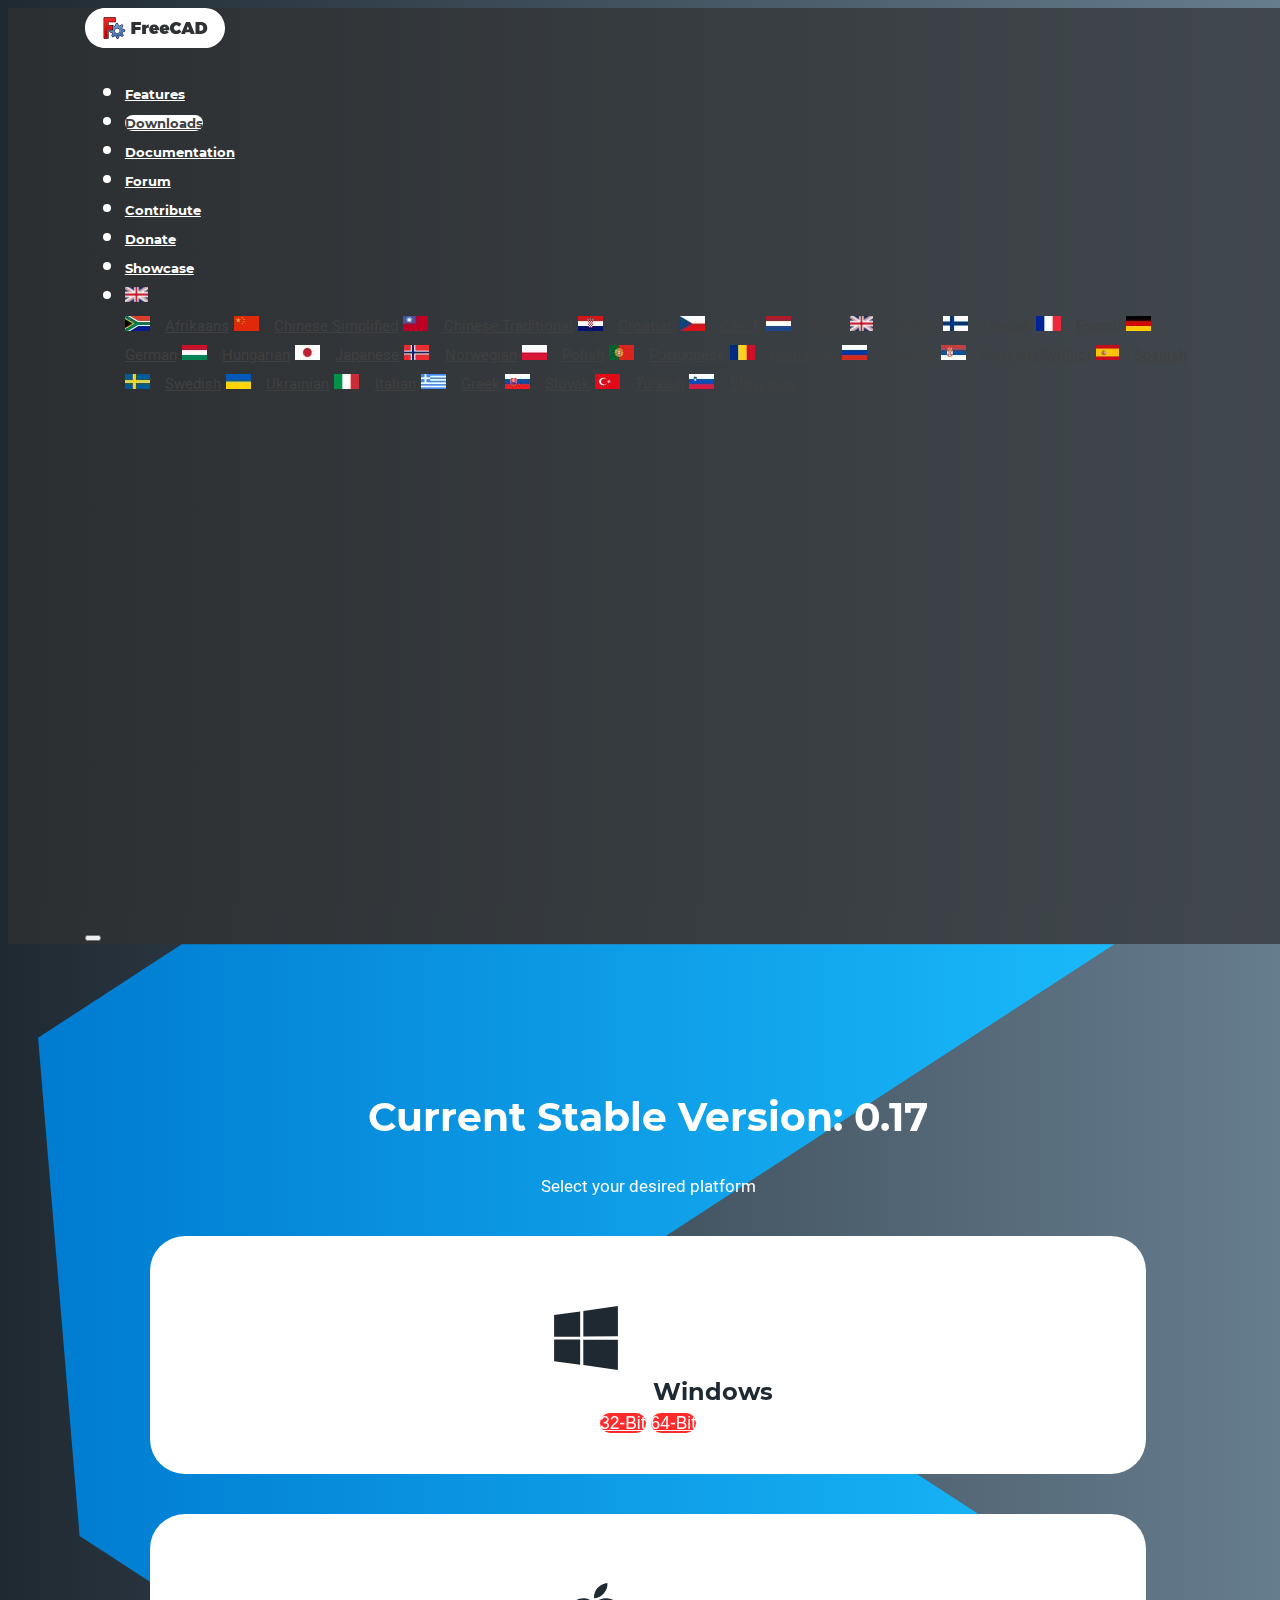
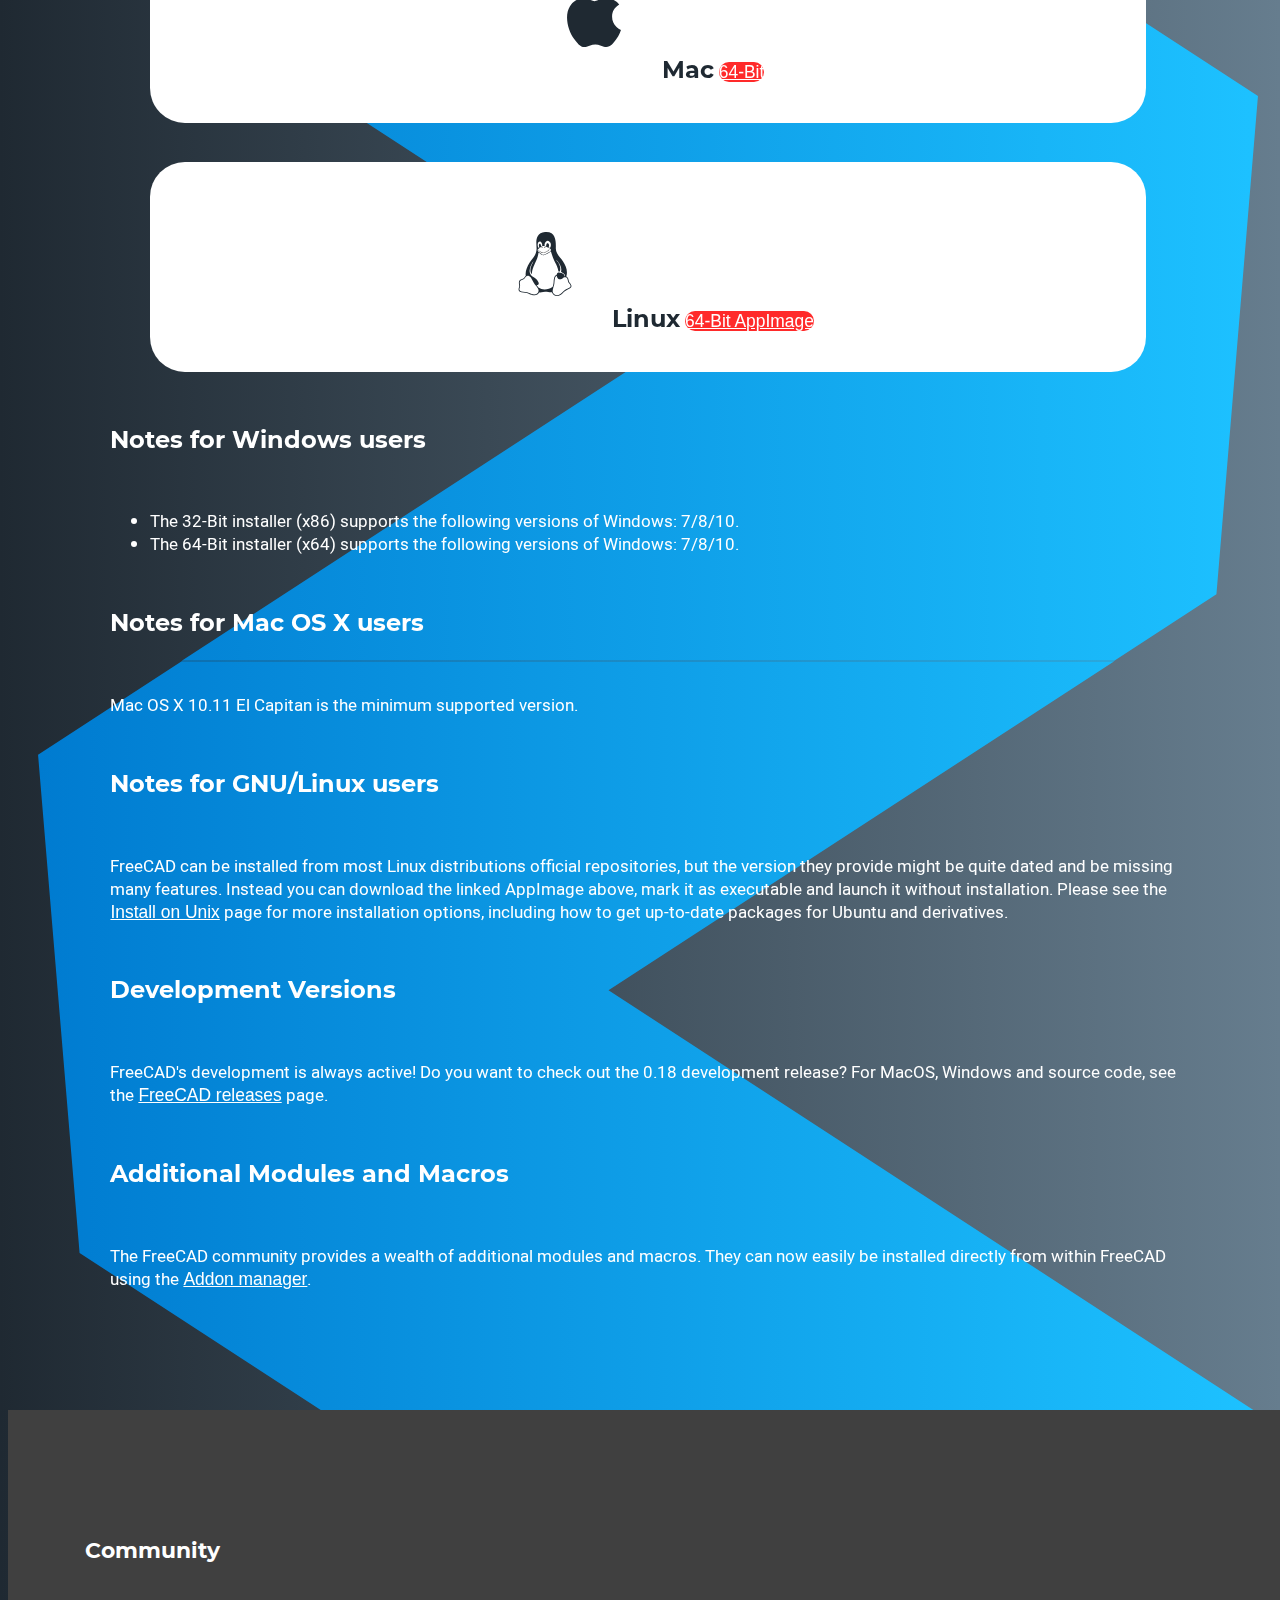
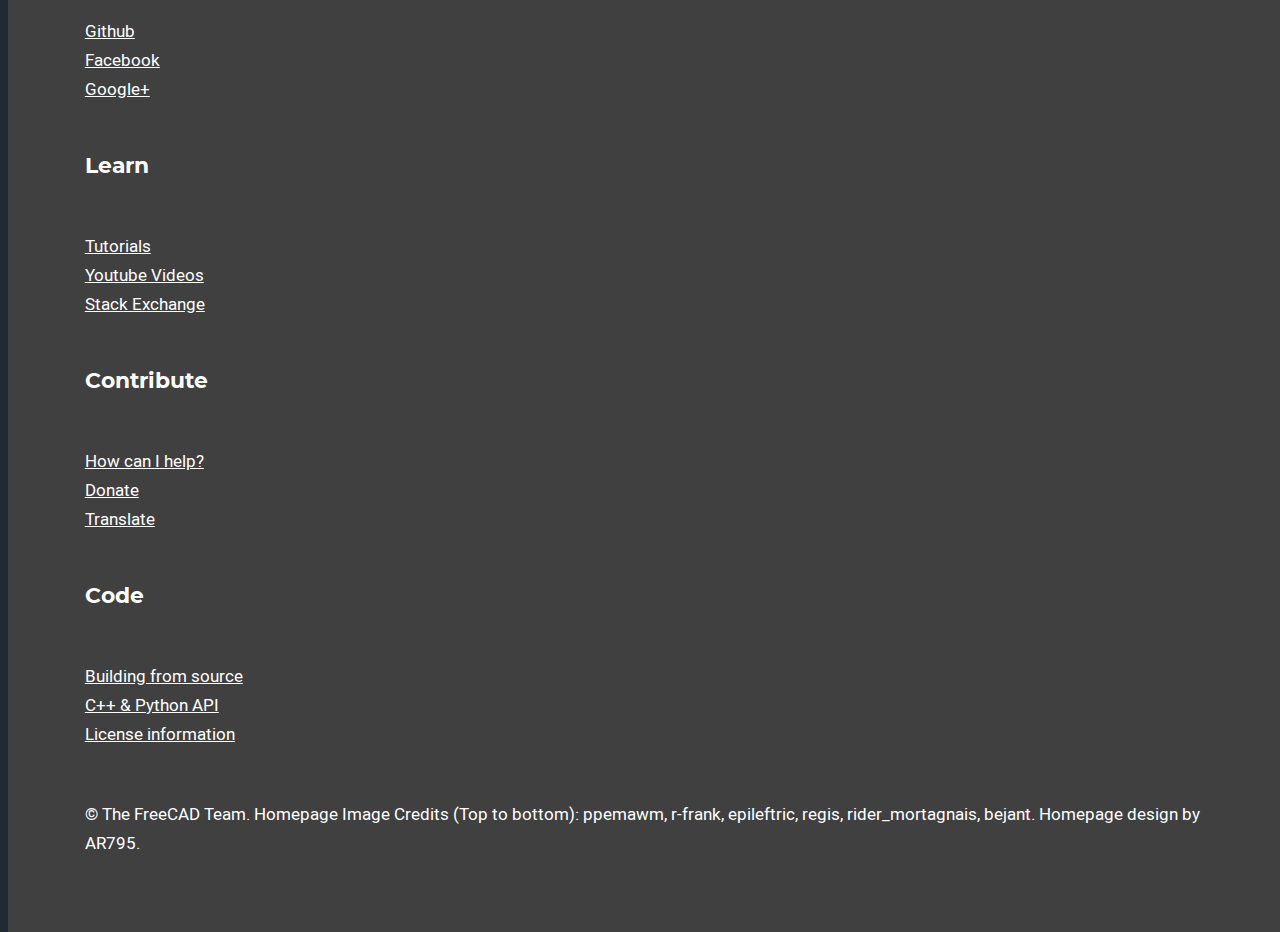
==== downloads.html @ 4765ce56 "Tweaked downloads page and navbar" ====
<!DOCTYPE html>
<html lang="en">
<head>
	<meta charset="UTF-8">
	<meta http-equiv="X-UA-Compatible" content="IE=edge">
	<meta name="viewport" content="width = device-width, initial-scale = 1">

	<title>FreeCAD: Select Your Platform</title>
	<link rel="shortcut icon" href="images/favicon.ico">

	<!-- Include bootstrap CSS file -->
	<link rel="stylesheet" href="css/bootstrap-4.1.2.min.css">

	<!-- Custom Styles -->
	<link rel="stylesheet" type="text/css" href="css/style.css">
</head>

<body>
	<nav class="navbar fixed-top navbar-expand-lg navbar-dark navbar-custom">

		<a class="navbar-brand" href="index.html">
			<img class="img-fluid" src="svg/logo-freecad.svg">
		</a>

		<div class="collapse navbar-collapse" id="navbarNav">
			<ul class="nav nav-pills ml-auto">
				<li class="nav-item"><a class="nav-link" href="https://www.freecadweb.org/wiki/Feature_list">Features</a></li>
				<li class="nav-item"><a class="nav-link active" href="downloads.html">Downloads</a></li>
				<li class="nav-item"><a class="nav-link" href="https://www.freecadweb.org/wiki/Getting_started">Documentation</a></li>
				<li class="nav-item"><a class="nav-link" href="https://forum.freecadweb.org/">Forum</a></li>
				<li class="nav-item"><a class="nav-link" href="https://github.com/FreeCAD/FreeCAD/">Contribute</a></li>
				<li class="nav-item"><a class="nav-link" href="https://www.freecadweb.org/wiki/Donate">Donate</a></li>
				<li class="nav-item"><a class="nav-link" href="https://forum.freecadweb.org/viewforum.php?f=24">Showcase</a></li>
				<li class="nav-item dropdown ml-auto">
					<a class="nav-link dropdown-toggle" data-toggle="dropdown" href="#" role="button" aria-haspopup="true" aria-expanded="false">
						<img src="lang/en/flag.jpg"/>
					</a>
					<div class="dropdown-menu dropdown-menu-right">
						<a class="dropdown-item" href="/?lang=af"><img src="lang/af/flag.jpg"/>Afrikaans</a>
						<a class="dropdown-item" href="/?lang=zh_CN"><img src="lang/zh_CN/flag.jpg"/>Chinese Simplified</a>
						<a class="dropdown-item" href="/?lang=zh_TW"><img src="lang/zh_TW/flag.jpg"/>Chinese Traditional</a>
						<a class="dropdown-item" href="/?lang=hr"><img src="lang/hr/flag.jpg"/>Croatian</a>
						<a class="dropdown-item" href="/?lang=cs"><img src="lang/cs/flag.jpg"/>Czech</a>
						<a class="dropdown-item" href="/?lang=nl"><img src="lang/nl/flag.jpg"/>Dutch</a>
						<a class="dropdown-item" href="/"><img src="lang/en/flag.jpg"/>English</a>
						<a class="dropdown-item" href="/?lang=fi"><img src="lang/fi/flag.jpg"/>Finnish</a>
						<a class="dropdown-item" href="/?lang=fr"><img src="lang/fr/flag.jpg"/>French</a>
						<a class="dropdown-item" href="/?lang=de"><img src="lang/de/flag.jpg"/>German</a>
						<a class="dropdown-item" href="/?lang=hu"><img src="lang/hu/flag.jpg"/>Hungarian</a>
						<a class="dropdown-item" href="/?lang=ja"><img src="lang/ja/flag.jpg"/>Japanese</a>
						<a class="dropdown-item" href="/?lang=no"><img src="lang/no/flag.jpg"/>Norwegian</a>
						<a class="dropdown-item" href="/?lang=pl"><img src="lang/pl/flag.jpg"/>Polish</a>
						<a class="dropdown-item" href="/?lang=pt_PT"><img src="lang/pt_PT/flag.jpg"/>Portuguese</a>
						<a class="dropdown-item" href="/?lang=ro"><img src="lang/ro/flag.jpg"/>Romanian</a>
						<a class="dropdown-item" href="/?lang=ru"><img src="lang/ru/flag.jpg"/>Russian</a>
						<a class="dropdown-item" href="/?lang=sr"><img src="lang/sr/flag.jpg"/>Serbian (Cyrillic)</a>
						<a class="dropdown-item" href="/?lang=es_ES"><img src="lang/es_ES/flag.jpg"/>Spanish</a>
						<a class="dropdown-item" href="/?lang=sv_SE"><img src="lang/sv_SE/flag.jpg"/>Swedish</a>
						<a class="dropdown-item" href="/?lang=uk"><img src="lang/uk/flag.jpg"/>Ukrainian</a>
						<a class="dropdown-item" href="/?lang=it"><img src="lang/it/flag.jpg"/>Italian</a>
						<!-- <a class="dropdown-item" href="/?lang=pt_BR"><img src="lang/pt_BR/flag.jpg"/>Portuguese, Brazilian</a> -->
						<a class="dropdown-item" href="/?lang=el"><img src="lang/el/flag.jpg"/>Greek</a>
						<a class="dropdown-item" href="/?lang=sk"><img src="lang/sk/flag.jpg"/>Slovak</a>
						<a class="dropdown-item" href="/?lang=tr"><img src="lang/tr/flag.jpg"/>Turkish</a>
						<a class="dropdown-item" href="/?lang=sl"><img src="lang/sl/flag.jpg"/>Slovenian</a>
					</div>
				</li>
			</ul>
		</div>

		<button class="navbar-toggler" type="button" data-toggle="collapse" data-target="#navbarNav" aria-controls="navbarNav" aria-expanded="false" aria-label="Toggle navigation">
			<span class="navbar-toggler-icon"></span>
		</button>

	</nav>

	<div id="main" class="container-fluid">
		<div class="allign-text-center">
			<h2 class="downloads-select-platform">Current Stable Version: 0.17</h2>
			<p class="platform-select-text">Select your desired platform</p>
		</div>
		
		<div class="row justify-content-around">

			<div class="col-lg-3 col-sm-4 platform-card">
				<img class="img-fluid platform-icon w-100" src="svg/icon-windows.svg" alt="Windows Downloads">
				<span class="platform-name">Windows</span>
				
				<div class="btn-group w-100" role="group" aria-label="platform-type">
					<a class="btn btn-default w-100 platform-download-btn border-right" role="button" href="https://github.com/FreeCAD/FreeCAD/releases/download/0.17/FreeCAD-0.17.13528.5c3f7bf-WIN-x86-installer.exe">32-Bit</a>
					<a class="btn btn-default w-100 platform-download-btn border-left" role="button" href="https://github.com/FreeCAD/FreeCAD/releases/download/0.17/FreeCAD-0.17.13541.9948ee4-WIN-x64-installer.exe">64-Bit</a>
				</div>
			</div>

			<div class="col-lg-3 col-sm-4 platform-card">
				<img class="img-fluid platform-icon w-100" src="svg/icon-apple.svg" alt="Mac Downloads">
				<span class="platform-name">Mac</span>
				<a class="btn btn-default w-100 platform-download-btn btn-red" role="button" href="https://github.com/FreeCAD/FreeCAD/releases/download/0.17/FreeCAD_0.17-13541.9948ee4-OSX-x86_64-Qt5.dmg">64-Bit</a>
			</div>
			
			<div class="col-lg-3 col-sm-4 platform-card">
				<img class="img-fluid platform-icon w-100" src="svg/icon-linux.svg" alt="Linux Downloads">
				<span class="platform-name">Linux</span>
				<a class="btn btn-default w-100 platform-download-btn btn-red" role="button" href="https://github.com/FreeCAD/FreeCAD/releases/download/0.17/FreeCAD-0.17.13541.9948ee4.glibc2.17-x86_64.AppImage">64-Bit AppImage</a>
			</div>

		</div>
		
		<div class="download-notes">
			<h6>Notes for Windows users</h6>
			<ul>
				<li>The 32-Bit installer (x86) supports the following versions of Windows: 7/8/10.</li>
				<li>The 64-Bit installer (x64) supports the following versions of Windows: 7/8/10.</li>
			</ul>
			
			<h6>Notes for Mac OS X users</h6>
			<p>Mac OS X 10.11 El Capitan is the minimum supported version.</p>
			
			<h6>Notes for GNU/Linux users</h6>
			<p>FreeCAD can be installed from most Linux distributions official repositories, but 
			the version they provide might be quite dated and be missing many features. Instead 
			you can download the linked AppImage above, mark it as executable and launch it without 
			installation. Please see the <a href="https://www.freecadweb.org/wiki/Install_on_Unix">
			Install on Unix</a> page for more installation options, including how to get up-to-date 
			packages for Ubuntu and derivatives.</p>					
			
			<h6>Development Versions</h6>
			<p>FreeCAD's development is always active! Do you want to check out the 0.18 development 
			release? For MacOS, Windows and source code, see the 
			<a href="https://github.com/FreeCAD/FreeCAD/releases">FreeCAD releases</a> page.</p>			
			
			<h6>Additional Modules and Macros</h6>
			<p>The FreeCAD community provides a wealth of additional modules and macros. They can 
			now easily be installed directly from within FreeCAD using the 
			<a href="https://www.freecadweb.org/wiki/AddonManager">Addon manager</a>.</p>
		</div>
		
		
	</div>

	<footer class="container-fluid footer-custom">
		<div class="row">
			<div class="col-lg-3 col-sm-6 footer-links">
				<h6>Community</h6>
				<ul>
					<li><a href="https://github.com/FreeCAD/FreeCAD">Github</a></li>
					<li><a href="https://www.facebook.com/FreeCAD">Facebook</a></li>
					<li><a href="https://plus.google.com/u/0/communities/103183769032333474646">Google+</a></li>
				</ul>
			</div>

			<div class="col-lg-3 col-sm-6 footer-links">
				<h6>Learn</h6>
				<ul>
					<li><a href="https://www.freecadweb.org/wiki/Tutorials">Tutorials</a></li>
					<li><a href="https://www.youtube.com/results?search_query=freecad">Youtube Videos</a></li>
					<li><a href="https://stackexchange.com/search?q=freecad">Stack Exchange</a></li>
				</ul>
			</div>

			<div class="col-lg-3 col-sm-6 footer-links">
				<h6>Contribute</h6>
				<ul>
					<li><a href="https://www.freecadweb.org/wiki/Help_FreeCAD">How can I help?</a></li>
					<li><a href="https://www.freecadweb.org/wiki/Donate">Donate</a></li>
					<li><a href="https://crowdin.com/project/freecad">Translate</a></li>
				</ul>
			</div>

			<div class="col-lg-3 col-sm-6 footer-links">
				<h6>Code</h6>
				<ul>
					<li><a href="https://www.freecadweb.org/wiki/Compiling">Building from source</a></li>
					<li><a href="https://www.freecadweb.org/api/">C++ & Python API</a></li>
					<li><a href="https://www.freecadweb.org/wiki/Licence">License information</a></li>
				</ul>
			</div>
		</div>

		<span>
			© The FreeCAD Team. Homepage Image Credits (Top to bottom): ppemawm, r-frank, epileftric, regis, rider_mortagnais, bejant. Homepage design by AR795.
		</span>
	</footer>

	<!-- Include Bootstrap JS files -->
	<script src="js/jquery-3.3.1.min.js"></script>
	<script src="js/popper-1.14.3.min.js"></script>
	<script src="js/bootstrap-4.1.2.min.js"></script>
</body>
</html>
---- css/style.css ----
@font-face {
    font-family: 'Montserrat-Regular';
    src: url('../fonts/Montserrat-Regular.woff') format('woff');
}

@font-face {
    font-family: 'Montserrat-Medium';
    src: url('../fonts/Montserrat-Medium.woff') format('woff');
}

@font-face {
    font-family: 'Montserrat-SemiBold';
    src: url('../fonts/Montserrat-SemiBold.woff') format('woff');
}

@font-face {
    font-family: 'Montserrat-Bold';
    src: url('../fonts/Montserrat-Bold.woff') format('woff');
}

@font-face {
    font-family: 'Montserrat-Black';
    src: url('../fonts/Montserrat-Black.woff') format('woff');
}

@font-face {
    font-family: "Roboto-Light";
    src: url("../fonts/Roboto-Light.woff") format('woff');
}

@font-face {
    font-family: "Roboto-Regular";
    src: url("../fonts/Roboto-Regular.woff") format('woff');
}

@font-face {
    font-family: "Roboto-Bold";
    src: url("../fonts/Roboto-Bold.woff") format('woff');
}

html, body {
    width: 100%;
    height: 100%;
	background: linear-gradient(90deg, #1F2932, #667D8E);
	font-family: 'Roboto-Regular', sans-serif;
    /* Allow for font scaling (also supported in IE) */
    font-size: calc(1vw + 1vh - 1vmin + 9px);
}

h1, h2, h3, h4, h5, h6, p, span, ul, ol, a {
	color: #FFFFFF;
}

h1, h2, h3, h4, h5, h6 {
	font-family: 'Montserrat-Regular', sans-serif;
}

p, span, ul, ol, a {
    font-family: 'Roboto-Regular', sans-serif;
}

#main {
    background-image: url(../svg/pattern-repeat.svg);
    background-repeat: repeat-y;
    background-size: contain;
    padding: 8vw;
    /* Fix jittery scroll in chrome */
    -webkit-transform: translate3d(0,0,0);
}

.navbar-custom {
    background-color: rgba(50, 50, 50, 0.7);
    padding-left: 6vw;
    padding-right: 6vw;
    padding-top: 0;
    padding-bottom: 0;
}

#navbar-logo {
    background-color: #FFFFFF;
    border-radius: 5em;
}
/* 
#navbar-logo .nav-item .nav-link img {
    width: 1.6em;
} */

#navbar-logo .nav-item .nav-link {
    font-family: 'Montserrat-Black', sans-serif;
    font-size: 0.8em;
    color: #1F2932;
}

.navbar-custom .nav-pills .nav-link {
    color: #FFFFFF;
	font-family: 'Montserrat-Bold', sans-serif;
    font-size: 0.6em;
    border-radius: 5em;
    margin-top: 0.8em;
    margin-bottom: 0.8em;
    transition: all 0.3s ease;
}

.navbar-custom .navbar-brand {
    /* padding: 0; */
}

.btn-default {
    border-radius: 5em;
	font-family: 'Montserrat-Bold', sans-serif;
}

.navbar .nav-link:hover,
.navbar .nav-link:focus {
    /* color: #1dc1ff; */
    /* color: #1F2932; */
    background-color:  rgba(255, 255, 255, 0.3);
}

.navbar .nav-link.active {
    background-color: white;
    color: #404040;
}

.navbar .dropdown-toggle {
    background-color: rgba(0, 0, 0, 0);
}

.navbar .dropdown-toggle:after {
    content: none;
}

.navbar .dropdown-menu {
    height: 65vh;
    overflow: auto;
}

.navbar .dropdown-menu a {
    color: #404040;
    font-size: 0.7em;
}

.navbar .dropdown-menu a img {
    padding-right: 1em;
}

.navbar .dropdown-menu a:hover, .navbar .dropdown-menu a.active {
    background-color: #404040;
    color: #FFFFFF;
}

.vertical-align {
    display: flex;
    align-items: center;
}

.section-cover {
    height: 100%;
    /* Work-a-round for IE since it does not support vmax */
    padding-bottom: calc(6 * (1vw + 1vh - 1vmin));
}

.section {
    height: 100%;
    /* Work-a-round for IE since it does not support vmax */
    padding-top: calc(6 * (1vw + 1vh - 1vmin));
    padding-bottom: calc(6 * (1vw + 1vh - 1vmin));
}

.section-mobile {
    margin-top: 20px;
}

.home-title {
	font-family: 'Montserrat-Black', sans-serif;
	font-size: 3.5em;
	color: #FFFFFF;
    margin-top: 15vh;
}

.home-subtitle {
	font-family: 'Montserrat-Medium', sans-serif;
	font-size: 1.2em;
	color: #FFFFFF;
}

.btn-download {
    margin-top: 1.2em;
    margin-bottom: 1.2em;
    margin-right: 1em;
    margin-left: 0;
    padding: 0;
    font-family: 'Montserrat-Bold', sans-serif;
    font-size: 0.9em;
}

.btn-download-left {
    border-top-left-radius: 2em;
    border-bottom-left-radius: 2em;
    border-top-right-radius: 0;
    border-bottom-right-radius: 0;
	color: #1F2932;
	background-color: #FFFFFF;
	padding-left: 2em;
	padding-right: 2em;
	padding-top: 0.5em;
	padding-bottom: 0.5em;
    transition: color 0.3s ease;
    float: left;
}

.btn-download-right {
    border-top-left-radius: 0;
    border-bottom-left-radius: 0;
    border-top-right-radius: 2em;
    border-bottom-right-radius: 2em;
	color: #FFFFFF;
	background-color: #FF2A2A;
	padding-left: 1em;
	padding-right: 1.2em;
	padding-top: 0.5em;
    padding-bottom: 0.5em;
    float: left;
}

.btn-download:hover .btn-download-left, .btn-download:focus .btn-download-left{
	color: #FF2A2A;
}

#btn-features {
	font-size: 0.8em;
	color: #FFFFFF;
	font-family: 'Montserrat-SemiBold', sans-serif;
}

#floating-arrow{
    width: 2vmin;
    height: 2vmin;
    margin-left: auto;
    margin-right: auto;
}

.section-title {
	font-family: 'Montserrat-Bold', sans-serif;
	font-size: 1.8em;
	color: #FFFFFF;
}

.section-paragraph {
    color: #FFFFFF;
    font-size: 0.9em;
}

.section-button {
    width: 100%;
	font-size: 0.9em;
	color:#1F2932;
	padding-left: 2em;
	padding-right: 2em;
	padding-top: 0.5em;
	padding-bottom: 0.5em;
    background-color: white;
}

.screenshot {
    width: 100%;
    box-shadow: 0 0 10px;
}

.footer-custom {
    align-items: center;
    background-color: #404040;
    padding: 6vw;
}

.footer-custom h6 {
    color: white;
	font-family: 'Montserrat-Bold', sans-serif;
    font-size: 1em;
}

.footer-custom a, .footer-custom span {
    color: white;
	font-family: 'Roboto-Regular', sans-serif;
    font-size: 0.8em;
}

.footer-links {
    margin-bottom: 4vw;
}

.footer-custom ul {
    list-style: none;
    padding-left: 0;
}

.allign-text-center {
	text-align: center;
}

.downloads-select-platform {
	font-family: 'Montserrat-Bold', sans-serif;
	font-size: 1.8em;
	color: #FFFFFF;
	margin-top: 1.2em;
}

.platform-select-text {
	font-family: 'Roboto-Regular', sans-serif;
	font-size: 0.8em;
}

.platform-icon {
	padding: 1.4em;
}

.platform-card {
	background-color: #FFFFFF;
	border-radius: 1.6em;
	padding: 1.8em;
	margin: 1.8em;
	text-align: center;
}

.platform-name {
	color: #1F2932;
	font-family: 'Montserrat-Bold', sans-serif;
	font-size: 1.1em;
}

.platform-download-btn {
	border-radius: 0.8em;
	font-family: 'Roboto-Bold', sans-serif;
	font-size: 0.8em;
	color: #FFFFFF;
    background-color:#FF2A2A;
    margin-top: 0.3em;
    transition: all 0.3s ease;
}

.platform-download-btn:hover, .platform-download-btn:focus {
	color: #FFFFFF;
	background-color: #007bd0;
}

.download-notes h6 {
	font-family: 'Montserrat-Bold', sans-serif;
	font-size: 1.1em;
	margin-top: 2.2em;
}

.download-notes ul,
.download-notes p {
	font-family: 'Roboto-Regular', sans-serif;
	font-size: 0.8em;
	color: #FFFFFF;
}

.download-notes p a {
	font-family: 'Roboto-Bold', sans-serif;
	color: #FFFFFF;
}
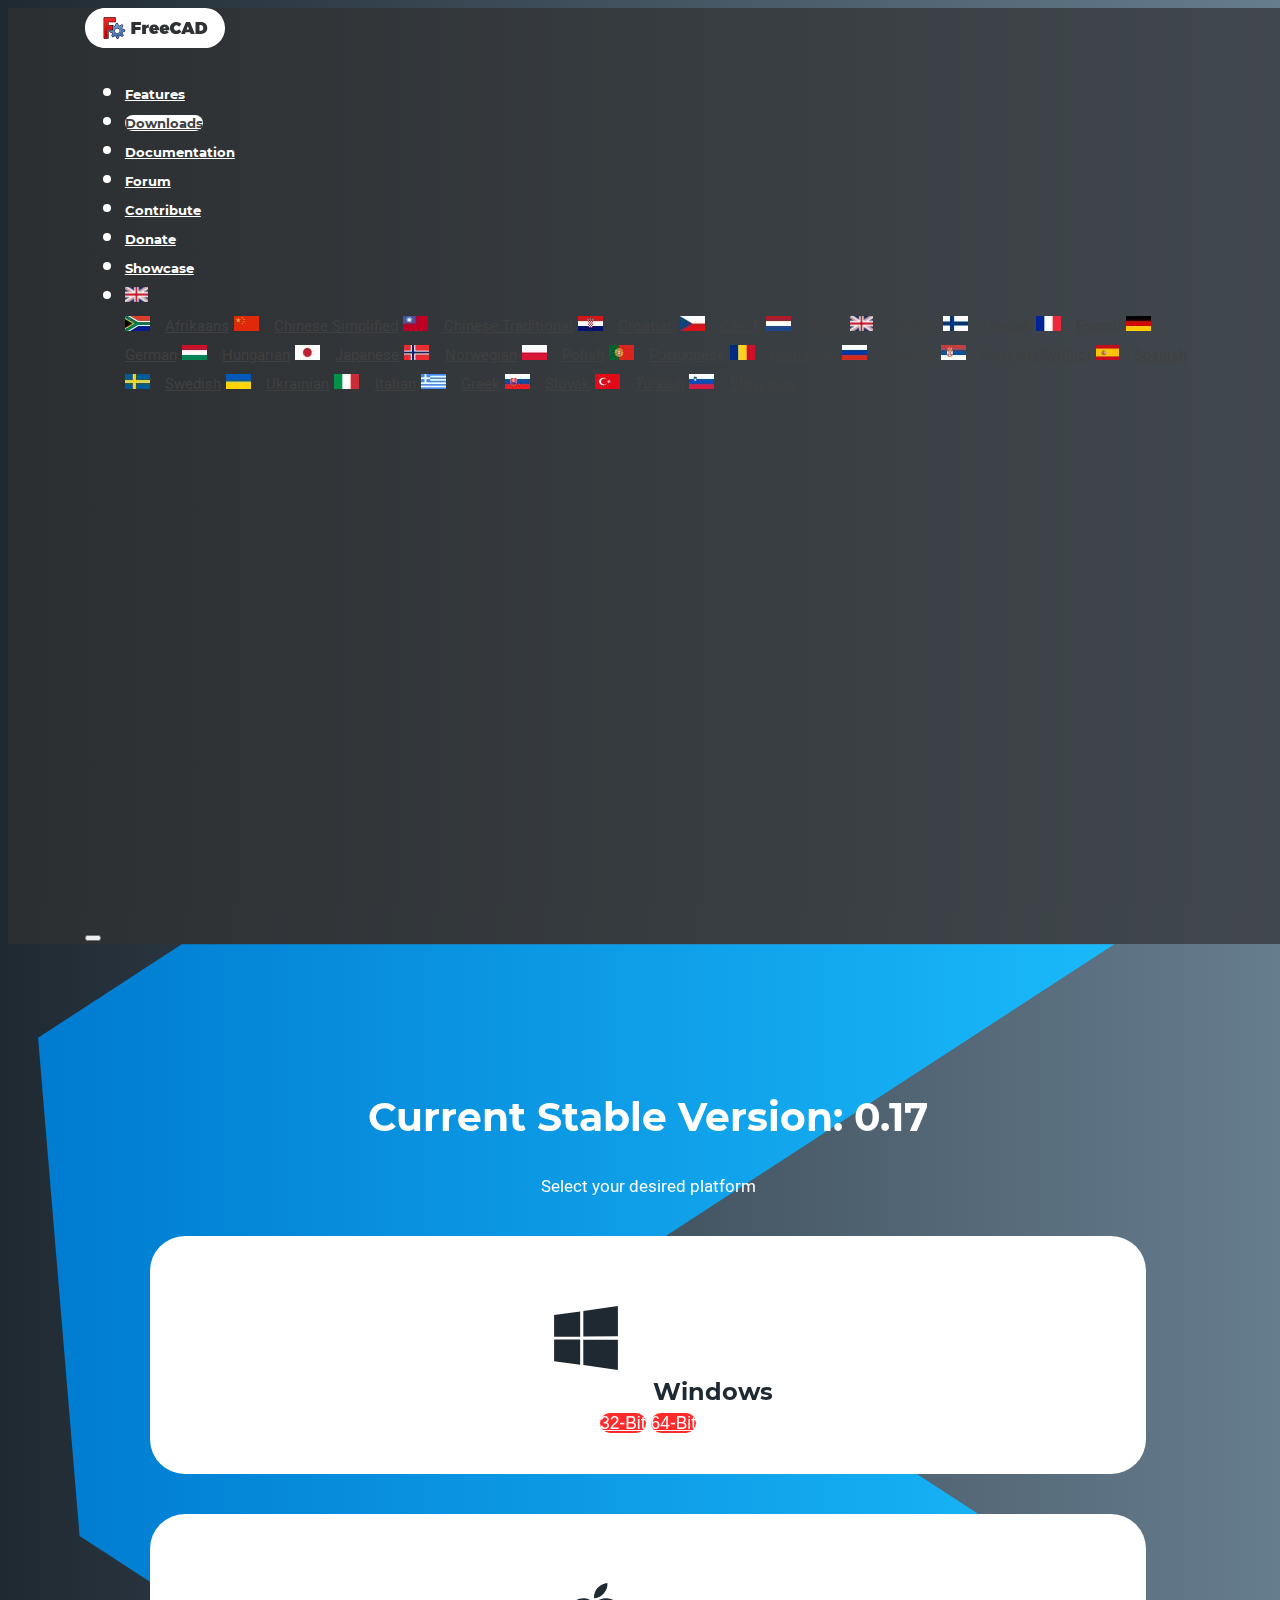
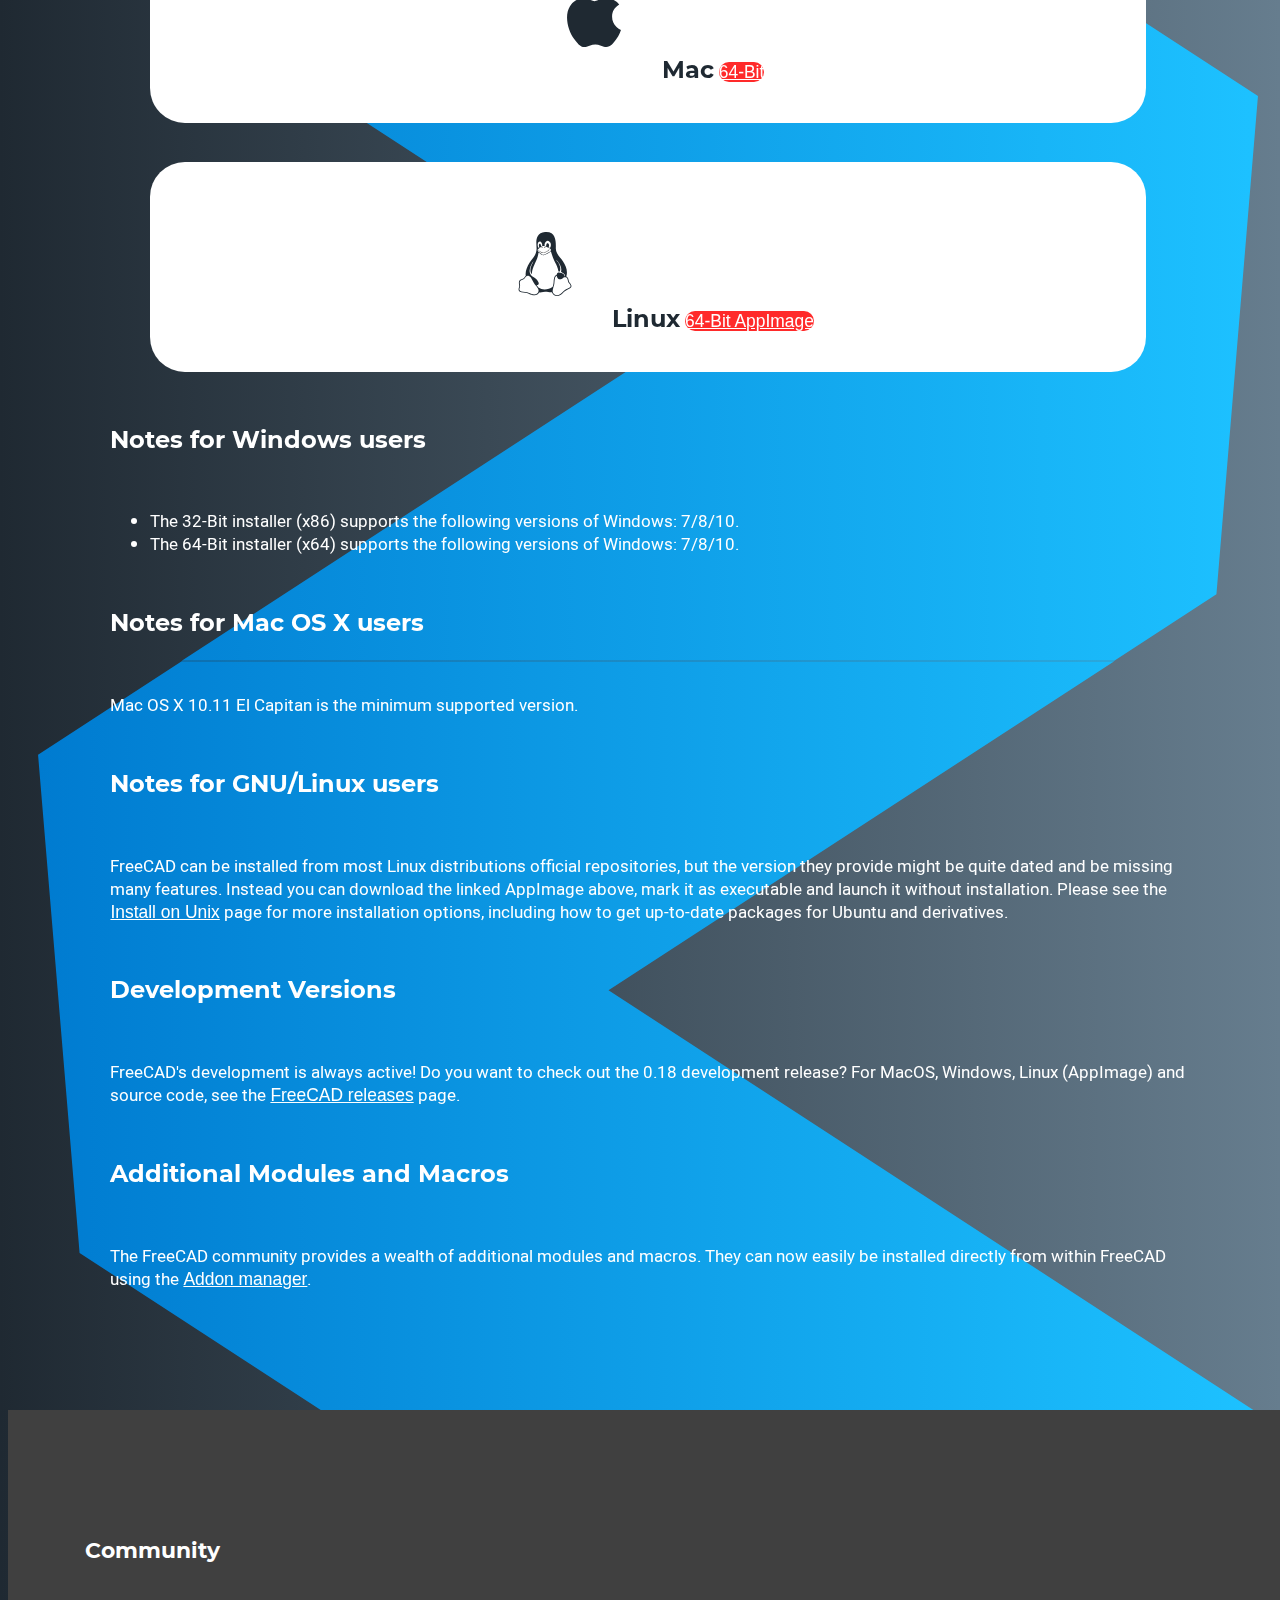
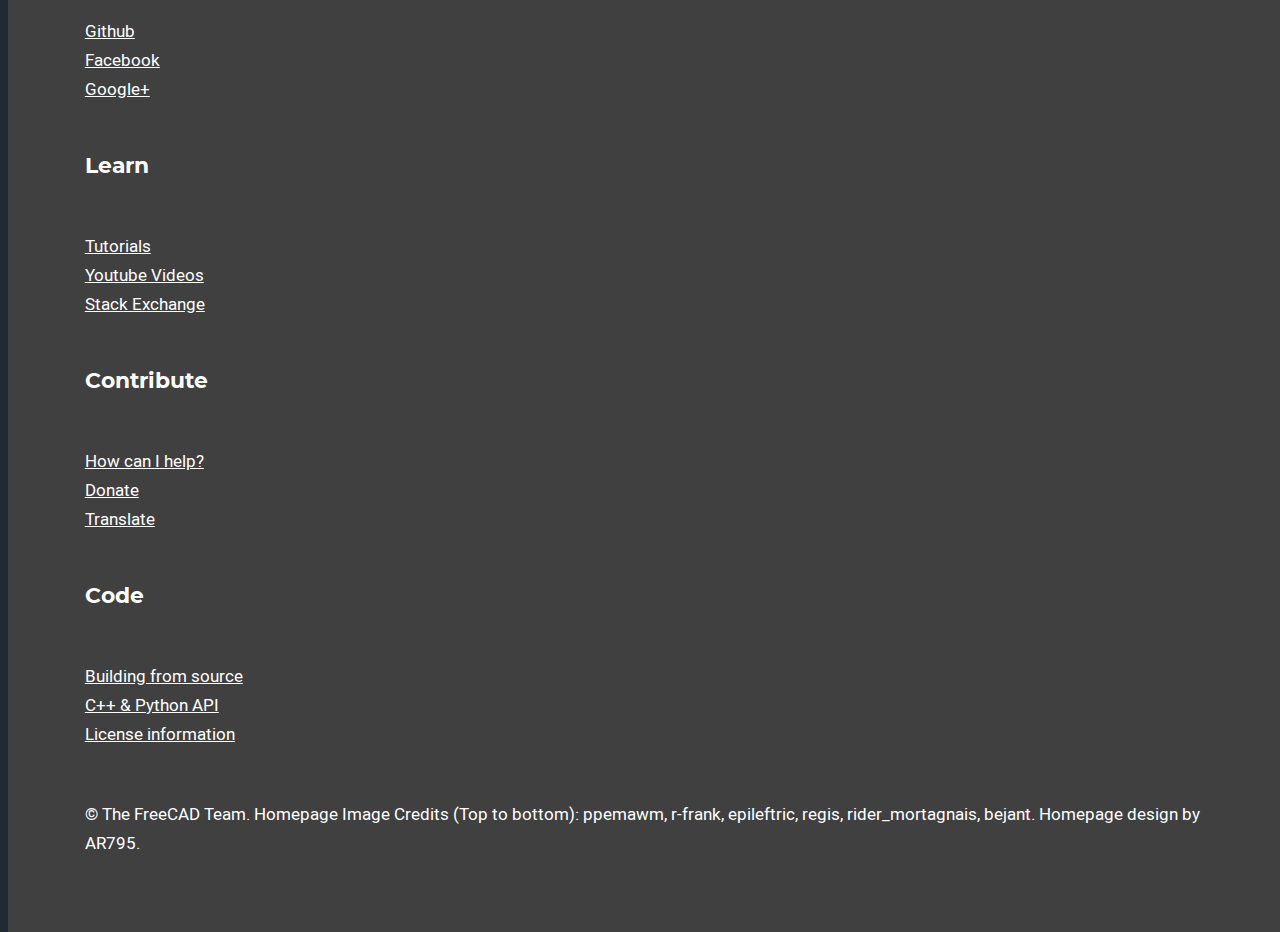
==== commit c4a0e586: "Added linux in development releases section" ====
--- a/downloads.html
+++ b/downloads.html
@@ -126,7 +126,7 @@
 			
 			<h6>Development Versions</h6>
 			<p>FreeCAD's development is always active! Do you want to check out the 0.18 development 
-			release? For MacOS, Windows and source code, see the 
+			release? For MacOS, Windows, Linux (AppImage) and source code, see the 
 			<a href="https://github.com/FreeCAD/FreeCAD/releases">FreeCAD releases</a> page.</p>			
 			
 			<h6>Additional Modules and Macros</h6>
--- a/css/style.css
+++ b/css/style.css
@@ -1,50 +1,50 @@
 @font-face {
-    font-family: 'Montserrat-Regular';
-    src: url('../fonts/Montserrat-Regular.woff') format('woff');
-}
-
-@font-face {
-    font-family: 'Montserrat-Medium';
-    src: url('../fonts/Montserrat-Medium.woff') format('woff');
-}
-
-@font-face {
-    font-family: 'Montserrat-SemiBold';
-    src: url('../fonts/Montserrat-SemiBold.woff') format('woff');
-}
-
-@font-face {
-    font-family: 'Montserrat-Bold';
-    src: url('../fonts/Montserrat-Bold.woff') format('woff');
-}
-
-@font-face {
-    font-family: 'Montserrat-Black';
-    src: url('../fonts/Montserrat-Black.woff') format('woff');
-}
-
-@font-face {
-    font-family: "Roboto-Light";
-    src: url("../fonts/Roboto-Light.woff") format('woff');
-}
-
-@font-face {
-    font-family: "Roboto-Regular";
-    src: url("../fonts/Roboto-Regular.woff") format('woff');
-}
-
-@font-face {
-    font-family: "Roboto-Bold";
-    src: url("../fonts/Roboto-Bold.woff") format('woff');
+	font-family: 'Montserrat-Regular';
+	src: url('../fonts/Montserrat-Regular.woff') format('woff');
+}
+
+@font-face {
+	font-family: 'Montserrat-Medium';
+	src: url('../fonts/Montserrat-Medium.woff') format('woff');
+}
+
+@font-face {
+	font-family: 'Montserrat-SemiBold';
+	src: url('../fonts/Montserrat-SemiBold.woff') format('woff');
+}
+
+@font-face {
+	font-family: 'Montserrat-Bold';
+	src: url('../fonts/Montserrat-Bold.woff') format('woff');
+}
+
+@font-face {
+	font-family: 'Montserrat-Black';
+	src: url('../fonts/Montserrat-Black.woff') format('woff');
+}
+
+@font-face {
+	font-family: "Roboto-Light";
+	src: url("../fonts/Roboto-Light.woff") format('woff');
+}
+
+@font-face {
+	font-family: "Roboto-Regular";
+	src: url("../fonts/Roboto-Regular.woff") format('woff');
+}
+
+@font-face {
+	font-family: "Roboto-Bold";
+	src: url("../fonts/Roboto-Bold.woff") format('woff');
 }
 
 html, body {
-    width: 100%;
-    height: 100%;
+	width: 100%;
+	height: 100%;
 	background: linear-gradient(90deg, #1F2932, #667D8E);
 	font-family: 'Roboto-Regular', sans-serif;
-    /* Allow for font scaling (also supported in IE) */
-    font-size: calc(1vw + 1vh - 1vmin + 9px);
+	/* Allow for font scaling (also supported in IE) */
+	font-size: calc(1vw + 1vh - 1vmin + 9px);
 }
 
 h1, h2, h3, h4, h5, h6, p, span, ul, ol, a {
@@ -56,126 +56,116 @@
 }
 
 p, span, ul, ol, a {
-    font-family: 'Roboto-Regular', sans-serif;
+	font-family: 'Roboto-Regular', sans-serif;
 }
 
 #main {
-    background-image: url(../svg/pattern-repeat.svg);
-    background-repeat: repeat-y;
-    background-size: contain;
-    padding: 8vw;
-    /* Fix jittery scroll in chrome */
-    -webkit-transform: translate3d(0,0,0);
+	background-image: url(../svg/pattern-repeat.svg);
+	background-repeat: repeat-y;
+	background-size: contain;
+	padding: 8vw;
+	/* Fix jittery scroll in chrome */
+	-webkit-transform: translate3d(0,0,0);
 }
 
 .navbar-custom {
-    background-color: rgba(50, 50, 50, 0.7);
-    padding-left: 6vw;
-    padding-right: 6vw;
-    padding-top: 0;
-    padding-bottom: 0;
+	background-color: rgba(50, 50, 50, 0.7);
+	padding-left: 6vw;
+	padding-right: 6vw;
+	padding-top: 0;
+	padding-bottom: 0;
 }
 
 #navbar-logo {
-    background-color: #FFFFFF;
-    border-radius: 5em;
-}
-/* 
-#navbar-logo .nav-item .nav-link img {
-    width: 1.6em;
-} */
+	background-color: #FFFFFF;
+	border-radius: 5em;
+}
 
 #navbar-logo .nav-item .nav-link {
-    font-family: 'Montserrat-Black', sans-serif;
-    font-size: 0.8em;
-    color: #1F2932;
+	font-family: 'Montserrat-Black', sans-serif;
+	font-size: 0.8em;
+	color: #1F2932;
 }
 
 .navbar-custom .nav-pills .nav-link {
-    color: #FFFFFF;
-	font-family: 'Montserrat-Bold', sans-serif;
-    font-size: 0.6em;
-    border-radius: 5em;
-    margin-top: 0.8em;
-    margin-bottom: 0.8em;
-    transition: all 0.3s ease;
-}
-
-.navbar-custom .navbar-brand {
-    /* padding: 0; */
+	color: #FFFFFF;
+	font-family: 'Montserrat-Bold', sans-serif;
+	font-size: 0.6em;
+	border-radius: 5em;
+	margin-top: 0.8em;
+	margin-bottom: 0.8em;
+	transition: all 0.3s ease;
 }
 
 .btn-default {
-    border-radius: 5em;
+	border-radius: 5em;
 	font-family: 'Montserrat-Bold', sans-serif;
 }
 
 .navbar .nav-link:hover,
 .navbar .nav-link:focus {
-    /* color: #1dc1ff; */
-    /* color: #1F2932; */
-    background-color:  rgba(255, 255, 255, 0.3);
+	background-color:  rgba(255, 255, 255, 0.3);
 }
 
 .navbar .nav-link.active {
-    background-color: white;
-    color: #404040;
+	background-color: white;
+	color: #404040;
 }
 
 .navbar .dropdown-toggle {
-    background-color: rgba(0, 0, 0, 0);
+	background-color: rgba(0, 0, 0, 0);
 }
 
 .navbar .dropdown-toggle:after {
-    content: none;
+	content: none;
 }
 
 .navbar .dropdown-menu {
-    height: 65vh;
-    overflow: auto;
+	height: 65vh;
+	overflow: auto;
 }
 
 .navbar .dropdown-menu a {
-    color: #404040;
-    font-size: 0.7em;
+	color: #404040;
+	font-size: 0.7em;
 }
 
 .navbar .dropdown-menu a img {
-    padding-right: 1em;
+	padding-right: 1em;
 }
 
 .navbar .dropdown-menu a:hover, .navbar .dropdown-menu a.active {
-    background-color: #404040;
-    color: #FFFFFF;
+	background-color: #404040;
+	color: #FFFFFF;
 }
 
 .vertical-align {
-    display: flex;
-    align-items: center;
+	display: flex;
+	align-items: center;
 }
 
 .section-cover {
-    height: 100%;
-    /* Work-a-round for IE since it does not support vmax */
-    padding-bottom: calc(6 * (1vw + 1vh - 1vmin));
+	height: 100%;
+	/* Work-a-round for IE since it does not support vmax */
+	padding-bottom: calc(6 * (1vw + 1vh - 1vmin));
 }
 
 .section {
-    height: 100%;
-    /* Work-a-round for IE since it does not support vmax */
-    padding-top: calc(6 * (1vw + 1vh - 1vmin));
-    padding-bottom: calc(6 * (1vw + 1vh - 1vmin));
+	height: 100%;
+	/* Work-a-round for IE since it does not support vmax */
+	padding-top: calc(6 * (1vw + 1vh - 1vmin));
+	padding-bottom: calc(6 * (1vw + 1vh - 1vmin));
 }
 
 .section-mobile {
-    margin-top: 20px;
+	margin-top: 20px;
 }
 
 .home-title {
 	font-family: 'Montserrat-Black', sans-serif;
 	font-size: 3.5em;
 	color: #FFFFFF;
-    margin-top: 15vh;
+	margin-top: 15vh;
 }
 
 .home-subtitle {
@@ -185,42 +175,42 @@
 }
 
 .btn-download {
-    margin-top: 1.2em;
-    margin-bottom: 1.2em;
-    margin-right: 1em;
-    margin-left: 0;
-    padding: 0;
-    font-family: 'Montserrat-Bold', sans-serif;
-    font-size: 0.9em;
+	margin-top: 1.2em;
+	margin-bottom: 1.2em;
+	margin-right: 1em;
+	margin-left: 0;
+	padding: 0;
+	font-family: 'Montserrat-Bold', sans-serif;
+	font-size: 0.9em;
 }
 
 .btn-download-left {
-    border-top-left-radius: 2em;
-    border-bottom-left-radius: 2em;
-    border-top-right-radius: 0;
-    border-bottom-right-radius: 0;
+	border-top-left-radius: 2em;
+	border-bottom-left-radius: 2em;
+	border-top-right-radius: 0;
+	border-bottom-right-radius: 0;
 	color: #1F2932;
 	background-color: #FFFFFF;
 	padding-left: 2em;
 	padding-right: 2em;
 	padding-top: 0.5em;
 	padding-bottom: 0.5em;
-    transition: color 0.3s ease;
-    float: left;
+	transition: color 0.3s ease;
+	float: left;
 }
 
 .btn-download-right {
-    border-top-left-radius: 0;
-    border-bottom-left-radius: 0;
-    border-top-right-radius: 2em;
-    border-bottom-right-radius: 2em;
+	border-top-left-radius: 0;
+	border-bottom-left-radius: 0;
+	border-top-right-radius: 2em;
+	border-bottom-right-radius: 2em;
 	color: #FFFFFF;
 	background-color: #FF2A2A;
 	padding-left: 1em;
 	padding-right: 1.2em;
 	padding-top: 0.5em;
-    padding-bottom: 0.5em;
-    float: left;
+	padding-bottom: 0.5em;
+	float: left;
 }
 
 .btn-download:hover .btn-download-left, .btn-download:focus .btn-download-left{
@@ -234,10 +224,10 @@
 }
 
 #floating-arrow{
-    width: 2vmin;
-    height: 2vmin;
-    margin-left: auto;
-    margin-right: auto;
+	width: 2vmin;
+	height: 2vmin;
+	margin-left: auto;
+	margin-right: auto;
 }
 
 .section-title {
@@ -247,51 +237,51 @@
 }
 
 .section-paragraph {
-    color: #FFFFFF;
-    font-size: 0.9em;
+	color: #FFFFFF;
+	font-size: 0.9em;
 }
 
 .section-button {
-    width: 100%;
+	width: 100%;
 	font-size: 0.9em;
 	color:#1F2932;
 	padding-left: 2em;
 	padding-right: 2em;
 	padding-top: 0.5em;
 	padding-bottom: 0.5em;
-    background-color: white;
+	background-color: white;
 }
 
 .screenshot {
-    width: 100%;
-    box-shadow: 0 0 10px;
+	width: 100%;
+	box-shadow: 0 0 10px;
 }
 
 .footer-custom {
-    align-items: center;
-    background-color: #404040;
-    padding: 6vw;
+	align-items: center;
+	background-color: #404040;
+	padding: 6vw;
 }
 
 .footer-custom h6 {
-    color: white;
-	font-family: 'Montserrat-Bold', sans-serif;
-    font-size: 1em;
+	color: white;
+	font-family: 'Montserrat-Bold', sans-serif;
+	font-size: 1em;
 }
 
 .footer-custom a, .footer-custom span {
-    color: white;
-	font-family: 'Roboto-Regular', sans-serif;
-    font-size: 0.8em;
+	color: white;
+	font-family: 'Roboto-Regular', sans-serif;
+	font-size: 0.8em;
 }
 
 .footer-links {
-    margin-bottom: 4vw;
+	margin-bottom: 4vw;
 }
 
 .footer-custom ul {
-    list-style: none;
-    padding-left: 0;
+	list-style: none;
+	padding-left: 0;
 }
 
 .allign-text-center {
@@ -333,9 +323,9 @@
 	font-family: 'Roboto-Bold', sans-serif;
 	font-size: 0.8em;
 	color: #FFFFFF;
-    background-color:#FF2A2A;
-    margin-top: 0.3em;
-    transition: all 0.3s ease;
+	background-color:#FF2A2A;
+	margin-top: 0.3em;
+	transition: all 0.3s ease;
 }
 
 .platform-download-btn:hover, .platform-download-btn:focus {
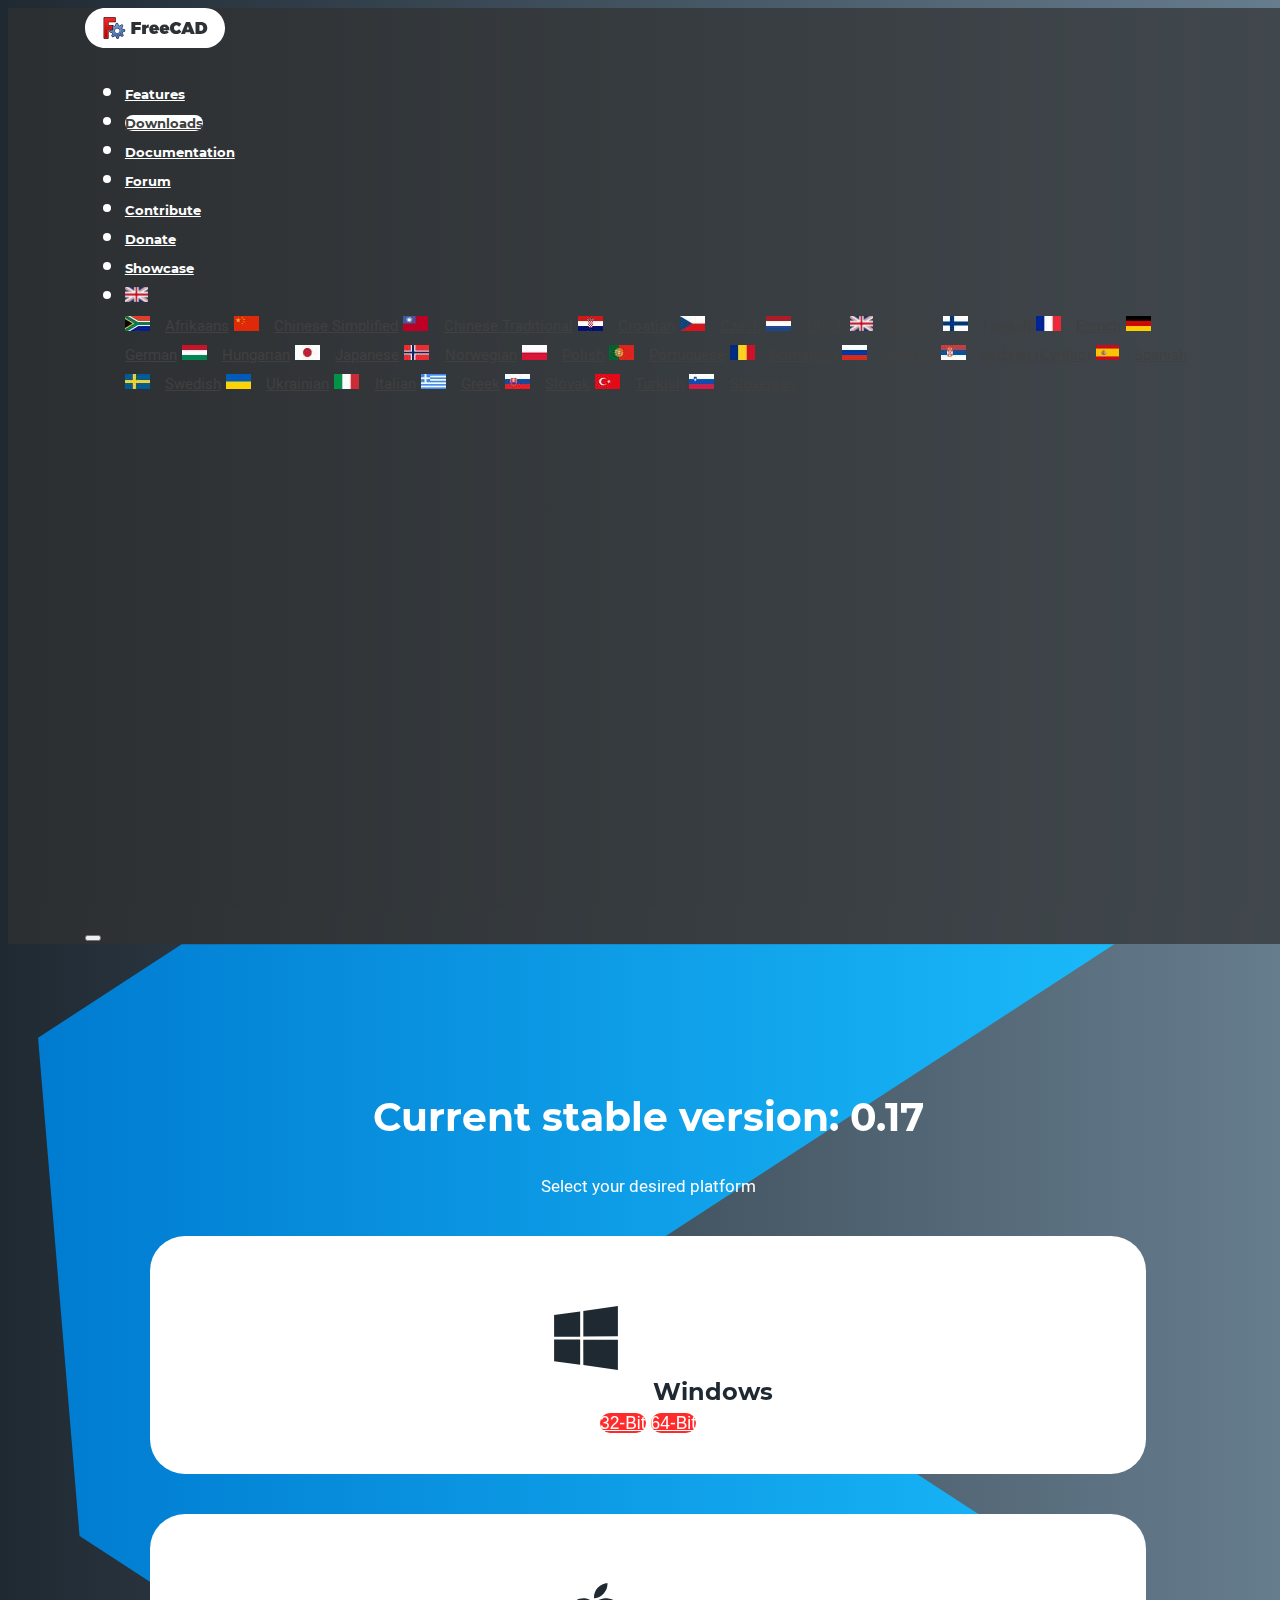
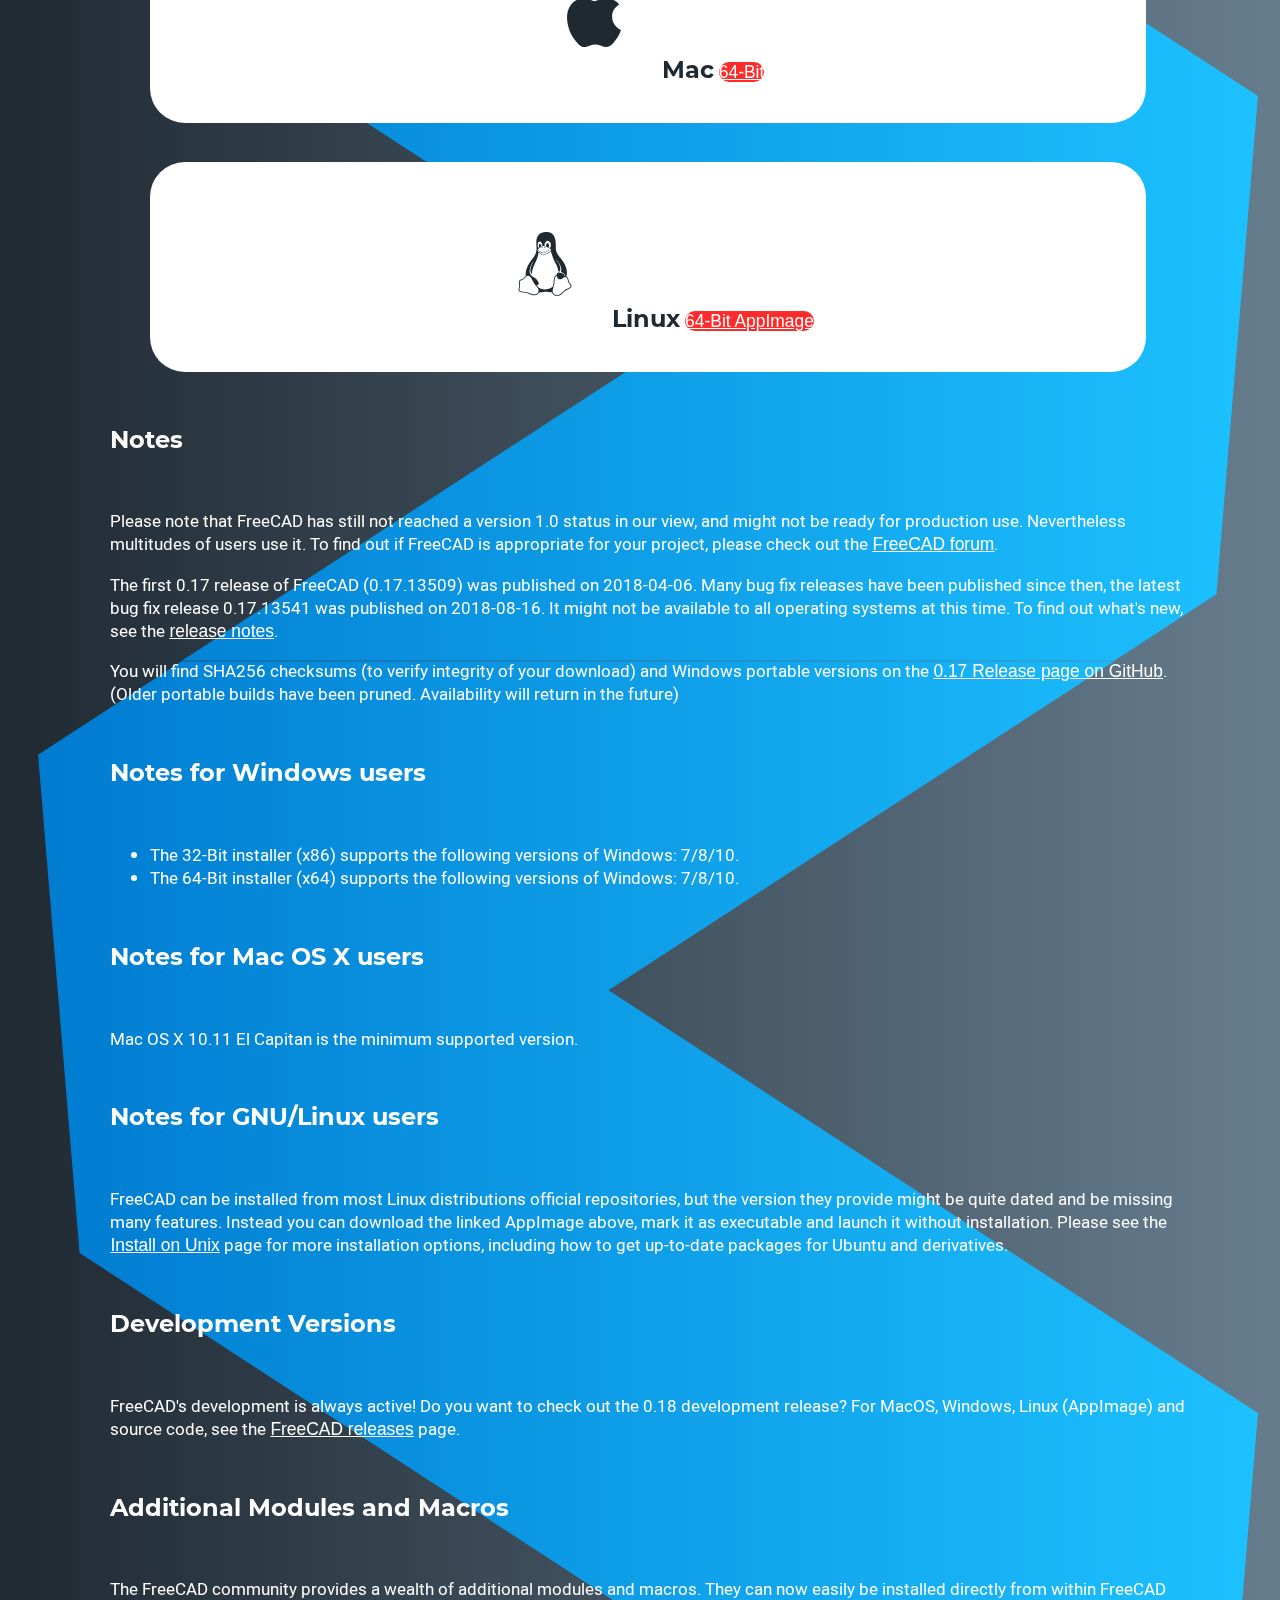
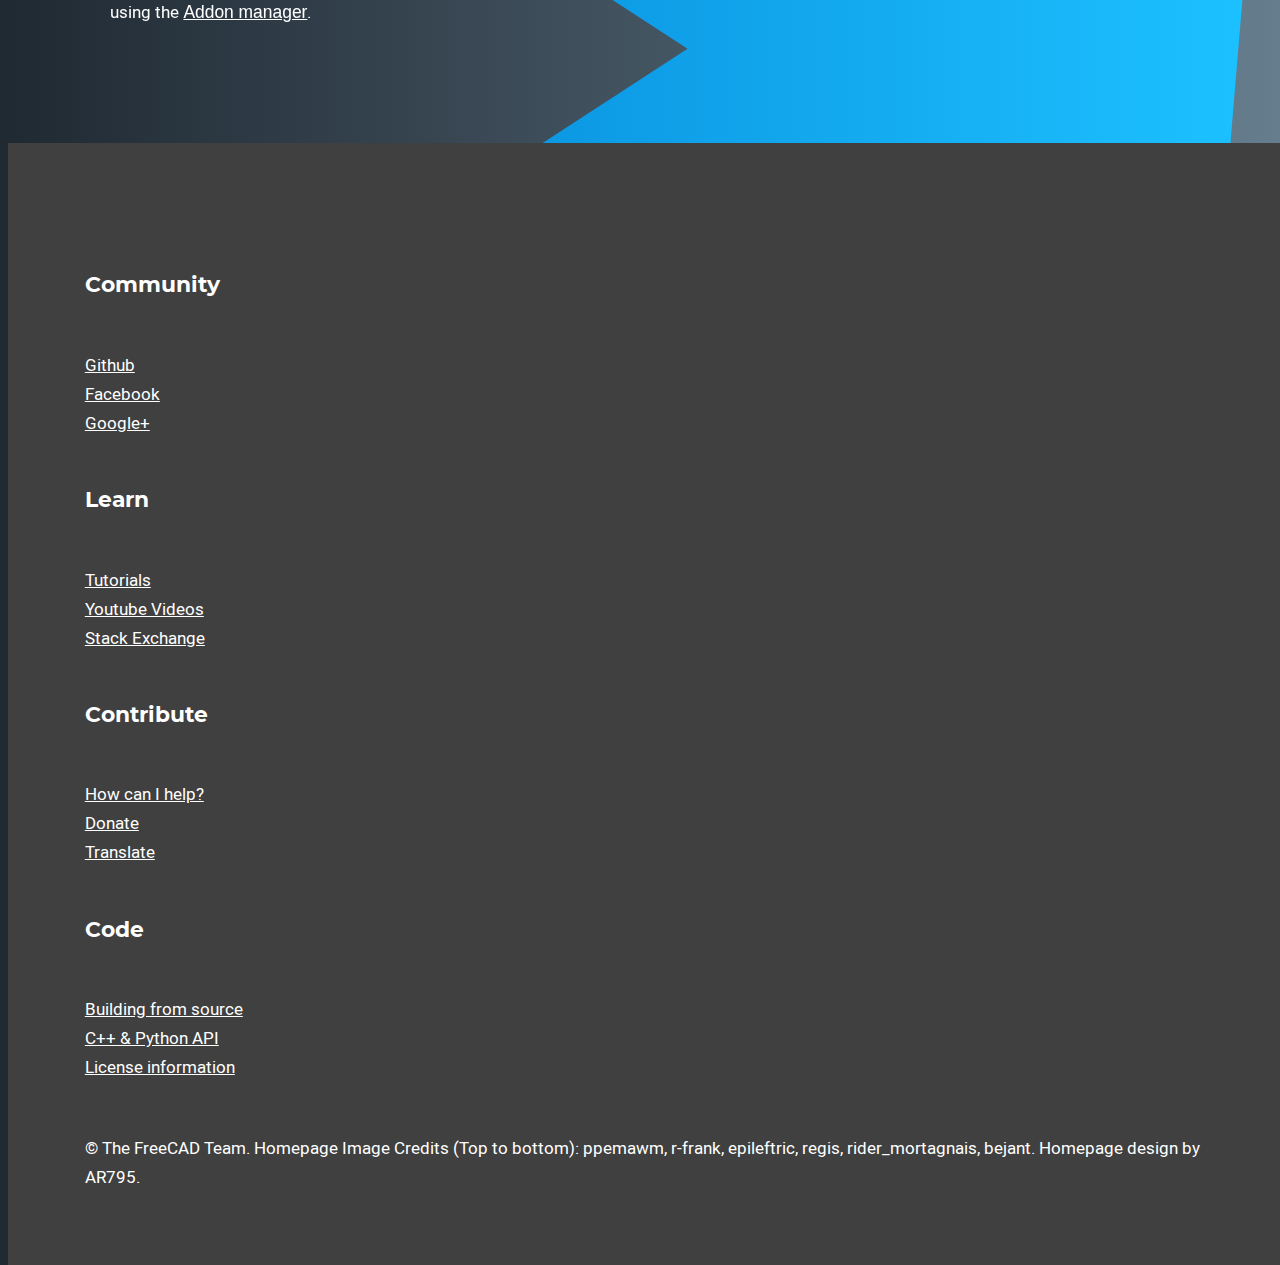
==== commit 6b379531: "Added release notes in downloads page" ====
--- a/downloads.html
+++ b/downloads.html
@@ -76,7 +76,7 @@
 
 	<div id="main" class="container-fluid">
 		<div class="allign-text-center">
-			<h2 class="downloads-select-platform">Current Stable Version: 0.17</h2>
+			<h2 class="downloads-select-platform">Current stable version: 0.17</h2>
 			<p class="platform-select-text">Select your desired platform</p>
 		</div>
 		
@@ -107,6 +107,24 @@
 		</div>
 		
 		<div class="download-notes">
+			<h6>Notes</h6>
+			<p>Please note that FreeCAD has still not reached a version 1.0 status in our view, and 
+				might not be ready for production use. Nevertheless multitudes of users use it. To 
+				find out if FreeCAD is appropriate for your project, please check out the 
+				<a href="https://forum.freecadweb.org/">FreeCAD forum</a>.
+			</p>
+			<p>The first 0.17 release of FreeCAD (0.17.13509) was published 
+				on 2018-04-06. Many bug fix releases have been published since then, the latest bug fix 
+				release 0.17.13541 was published on 2018-08-16. It might not be available to all 
+				operating systems at this time. To find out what's new, see the 
+				<a href="https://www.freecadweb.org/wiki/Release_notes_0.17">release notes</a>.
+			</p>
+			<p>You will find SHA256 checksums (to verify integrity of your download) and Windows 
+				portable versions on the <a href="https://github.com/FreeCAD/FreeCAD/releases/tag/0.17">
+				0.17 Release page on GitHub</a>. (Older portable builds have been pruned. Availability 
+				will return in the future) 
+			</p>
+
 			<h6>Notes for Windows users</h6>
 			<ul>
 				<li>The 32-Bit installer (x86) supports the following versions of Windows: 7/8/10.</li>
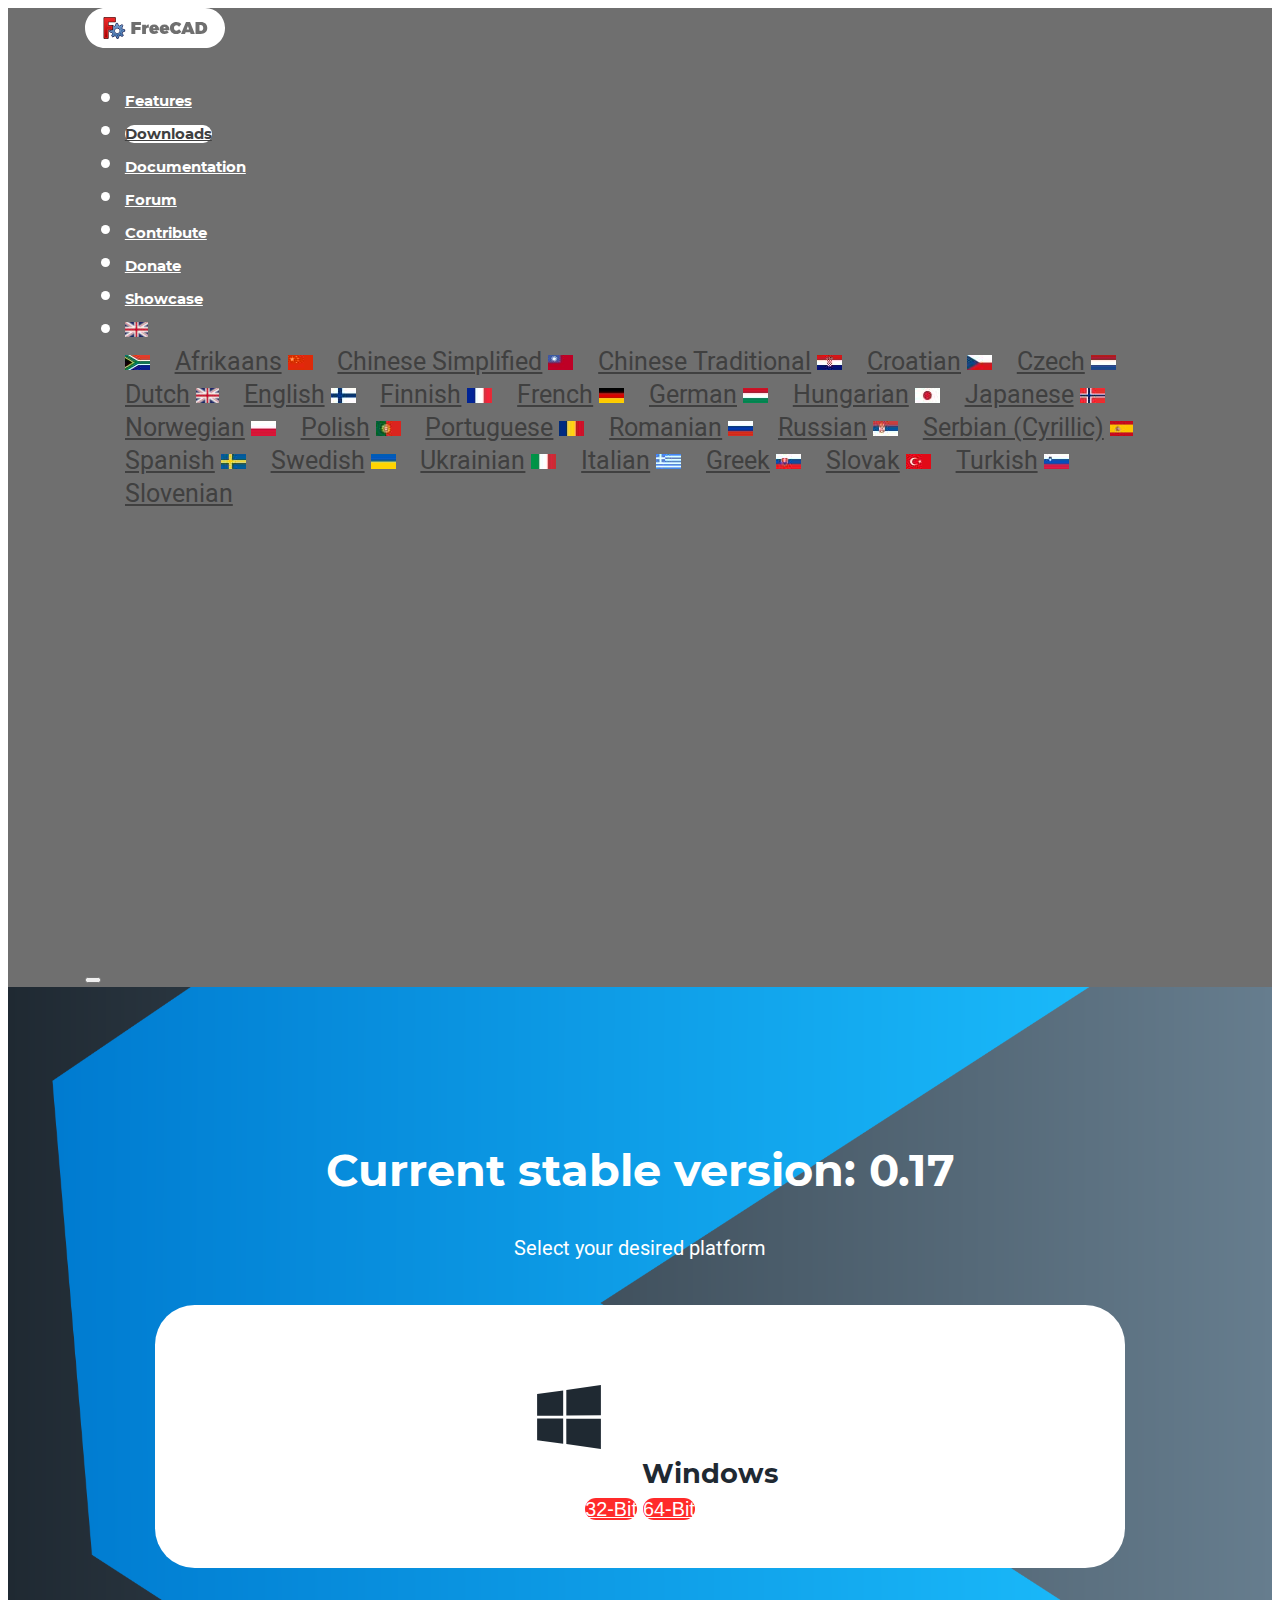
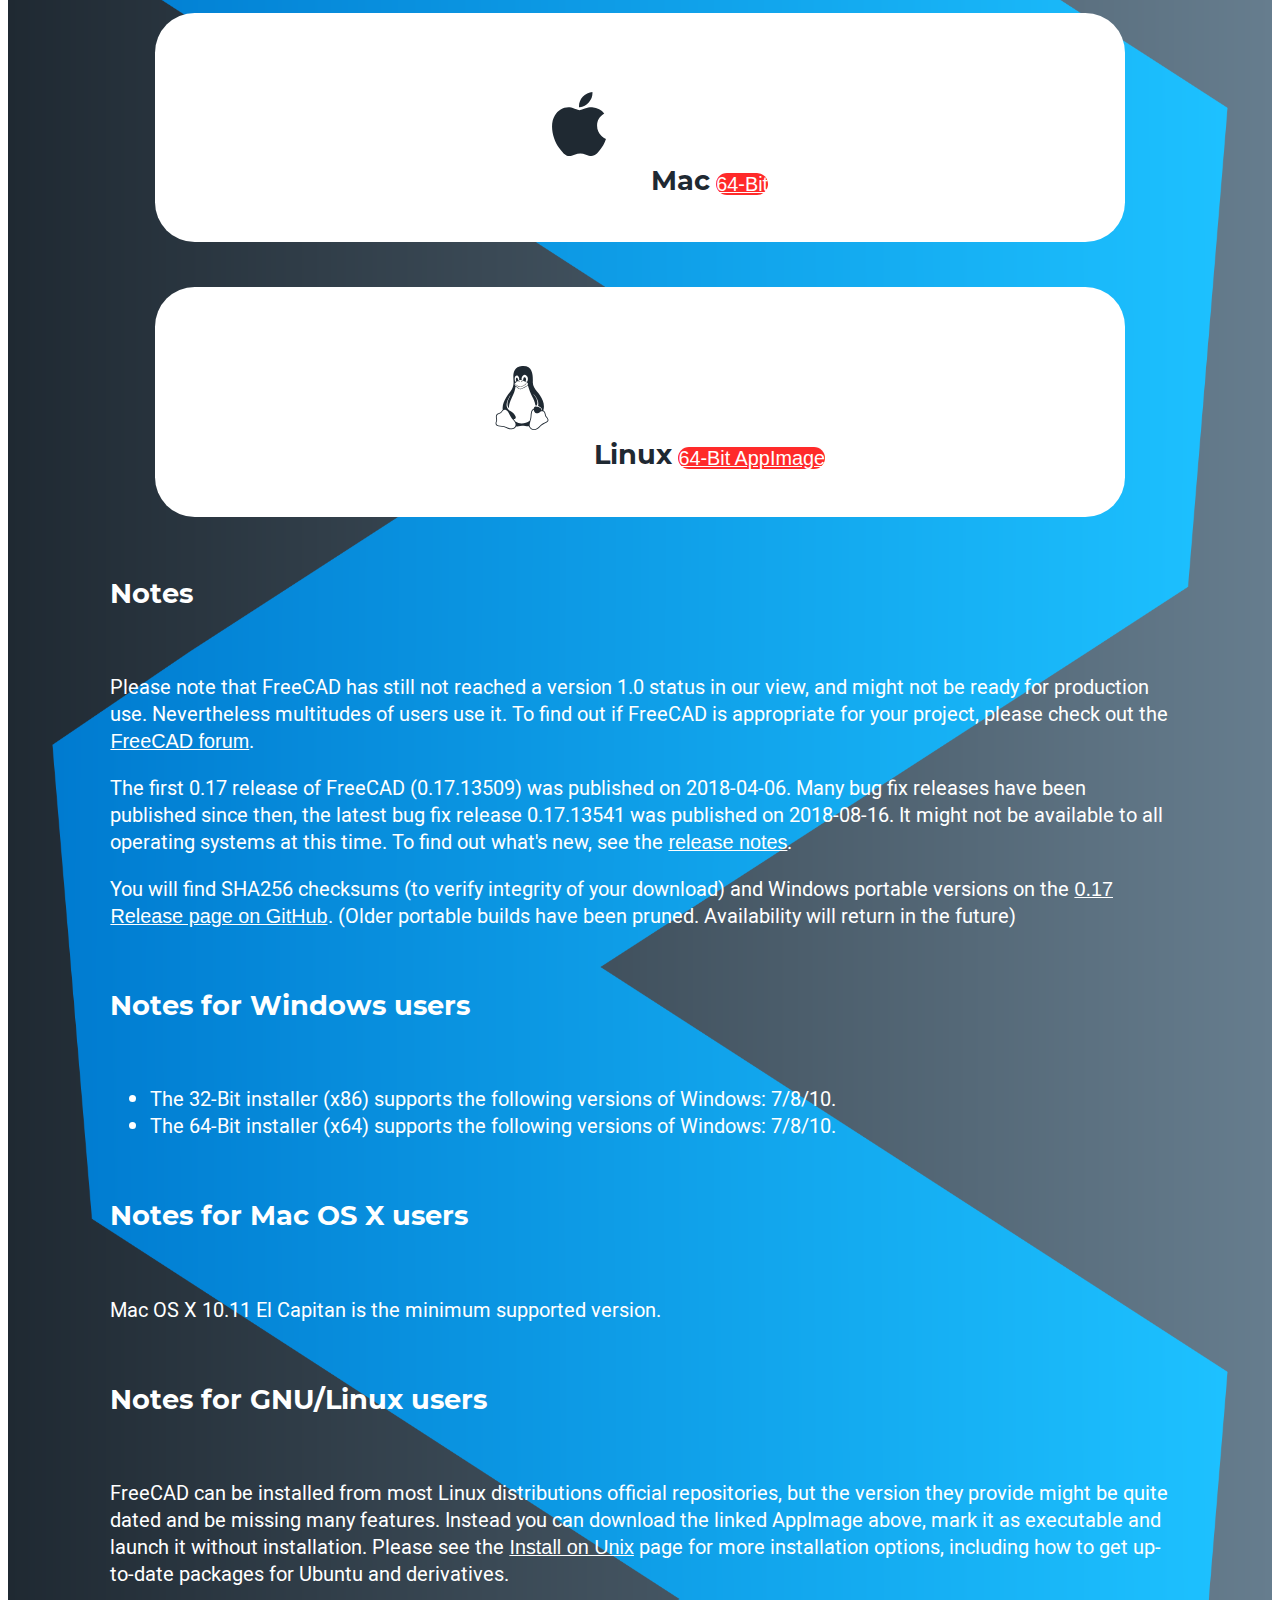
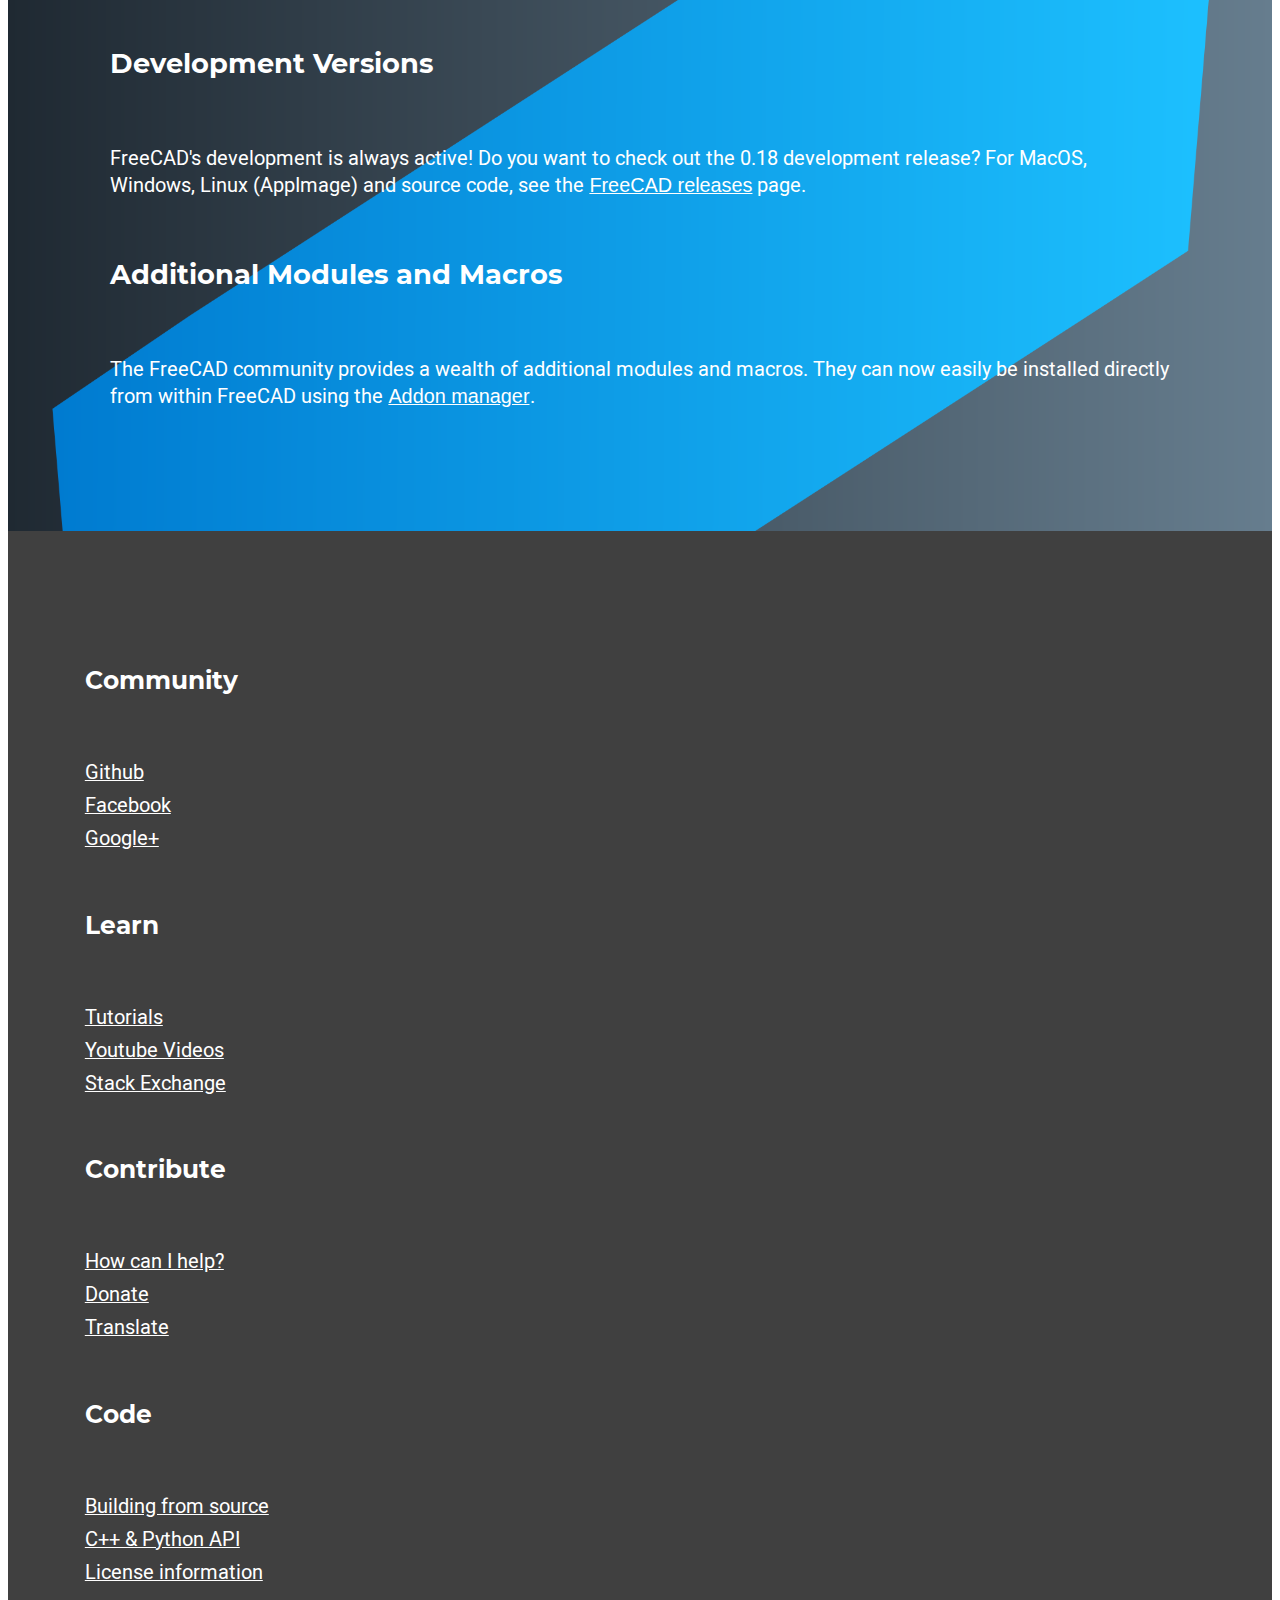
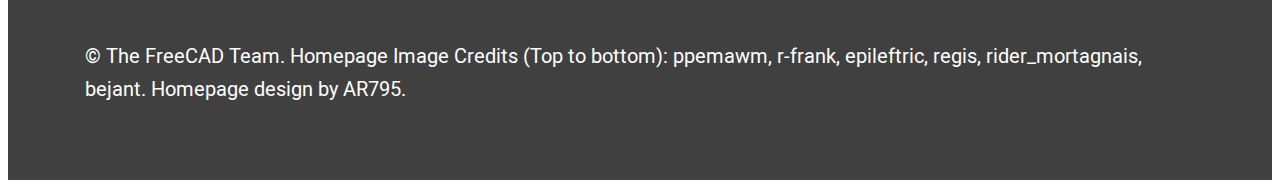
==== commit 4de70564: "Changed background pattern from svg to png" ====
--- a/downloads.html
+++ b/downloads.html
@@ -24,13 +24,27 @@
 
 		<div class="collapse navbar-collapse" id="navbarNav">
 			<ul class="nav nav-pills ml-auto">
-				<li class="nav-item"><a class="nav-link" href="https://www.freecadweb.org/wiki/Feature_list">Features</a></li>
-				<li class="nav-item"><a class="nav-link active" href="downloads.html">Downloads</a></li>
-				<li class="nav-item"><a class="nav-link" href="https://www.freecadweb.org/wiki/Getting_started">Documentation</a></li>
-				<li class="nav-item"><a class="nav-link" href="https://forum.freecadweb.org/">Forum</a></li>
-				<li class="nav-item"><a class="nav-link" href="https://github.com/FreeCAD/FreeCAD/">Contribute</a></li>
-				<li class="nav-item"><a class="nav-link" href="https://www.freecadweb.org/wiki/Donate">Donate</a></li>
-				<li class="nav-item"><a class="nav-link" href="https://forum.freecadweb.org/viewforum.php?f=24">Showcase</a></li>
+				<li class="nav-item">
+					<a class="nav-link" href="https://www.freecadweb.org/wiki/Feature_list">Features</a>
+				</li>
+				<li class="nav-item">
+					<a class="nav-link active" href="downloads.html">Downloads</a>
+				</li>
+				<li class="nav-item">
+					<a class="nav-link" href="https://www.freecadweb.org/wiki/Getting_started">Documentation</a>
+				</li>
+				<li class="nav-item">
+					<a class="nav-link" href="https://forum.freecadweb.org/">Forum</a>
+				</li>
+				<li class="nav-item">
+					<a class="nav-link" href="https://github.com/FreeCAD/FreeCAD/">Contribute</a>
+				</li>
+				<li class="nav-item">
+					<a class="nav-link" href="https://www.freecadweb.org/wiki/Donate">Donate</a>
+				</li>
+				<li class="nav-item">
+					<a class="nav-link" href="https://forum.freecadweb.org/viewforum.php?f=24">Showcase</a>
+				</li>
 				<li class="nav-item dropdown ml-auto">
 					<a class="nav-link dropdown-toggle" data-toggle="dropdown" href="#" role="button" aria-haspopup="true" aria-expanded="false">
 						<img src="lang/en/flag.jpg"/>
@@ -84,6 +98,7 @@
 
 			<div class="col-lg-3 col-sm-4 platform-card">
 				<img class="img-fluid platform-icon w-100" src="svg/icon-windows.svg" alt="Windows Downloads">
+
 				<span class="platform-name">Windows</span>
 				
 				<div class="btn-group w-100" role="group" aria-label="platform-type">
@@ -94,13 +109,17 @@
 
 			<div class="col-lg-3 col-sm-4 platform-card">
 				<img class="img-fluid platform-icon w-100" src="svg/icon-apple.svg" alt="Mac Downloads">
+
 				<span class="platform-name">Mac</span>
+
 				<a class="btn btn-default w-100 platform-download-btn btn-red" role="button" href="https://github.com/FreeCAD/FreeCAD/releases/download/0.17/FreeCAD_0.17-13541.9948ee4-OSX-x86_64-Qt5.dmg">64-Bit</a>
 			</div>
 			
 			<div class="col-lg-3 col-sm-4 platform-card">
 				<img class="img-fluid platform-icon w-100" src="svg/icon-linux.svg" alt="Linux Downloads">
+
 				<span class="platform-name">Linux</span>
+				
 				<a class="btn btn-default w-100 platform-download-btn btn-red" role="button" href="https://github.com/FreeCAD/FreeCAD/releases/download/0.17/FreeCAD-0.17.13541.9948ee4.glibc2.17-x86_64.AppImage">64-Bit AppImage</a>
 			</div>
 
@@ -205,4 +224,4 @@
 	<script src="js/popper-1.14.3.min.js"></script>
 	<script src="js/bootstrap-4.1.2.min.js"></script>
 </body>
-</html>+</html>
--- a/css/style.css
+++ b/css/style.css
@@ -24,11 +24,6 @@
 }
 
 @font-face {
-	font-family: "Roboto-Light";
-	src: url("../fonts/Roboto-Light.woff") format('woff');
-}
-
-@font-face {
 	font-family: "Roboto-Regular";
 	src: url("../fonts/Roboto-Regular.woff") format('woff');
 }
@@ -38,13 +33,14 @@
 	src: url("../fonts/Roboto-Bold.woff") format('woff');
 }
 
-html, body {
-	width: 100%;
-	height: 100%;
-	background: linear-gradient(90deg, #1F2932, #667D8E);
-	font-family: 'Roboto-Regular', sans-serif;
+html {
+	font-size: 100%
+}
+
+body {
 	/* Allow for font scaling (also supported in IE) */
-	font-size: calc(1vw + 1vh - 1vmin + 9px);
+	font-size: calc(1vw + 1vh - 1vmin + 12px);
+	font-family: 'Roboto-Regular', sans-serif;
 }
 
 h1, h2, h3, h4, h5, h6, p, span, ul, ol, a {
@@ -59,13 +55,25 @@
 	font-family: 'Roboto-Regular', sans-serif;
 }
 
+.small {
+	font-size: 11px;
+}
+
+.medium {
+	font-size: 14px;
+}
+
+.big {
+	font-size: 18px;
+}
+
 #main {
-	background-image: url(../svg/pattern-repeat.svg);
+	padding: 8vw;
+	background-image: url(../svg/pattern-repeat-with-background.png);
 	background-repeat: repeat-y;
-	background-size: contain;
-	padding: 8vw;
+	background-size: 100% auto;
 	/* Fix jittery scroll in chrome */
-	-webkit-transform: translate3d(0,0,0);
+	/*-webkit-transform: translate3d(0,0,0);*/
 }
 
 .navbar-custom {
@@ -112,10 +120,6 @@
 	color: #404040;
 }
 
-.navbar .dropdown-toggle {
-	background-color: rgba(0, 0, 0, 0);
-}
-
 .navbar .dropdown-toggle:after {
 	content: none;
 }
@@ -127,7 +131,6 @@
 
 .navbar .dropdown-menu a {
 	color: #404040;
-	font-size: 0.7em;
 }
 
 .navbar .dropdown-menu a img {
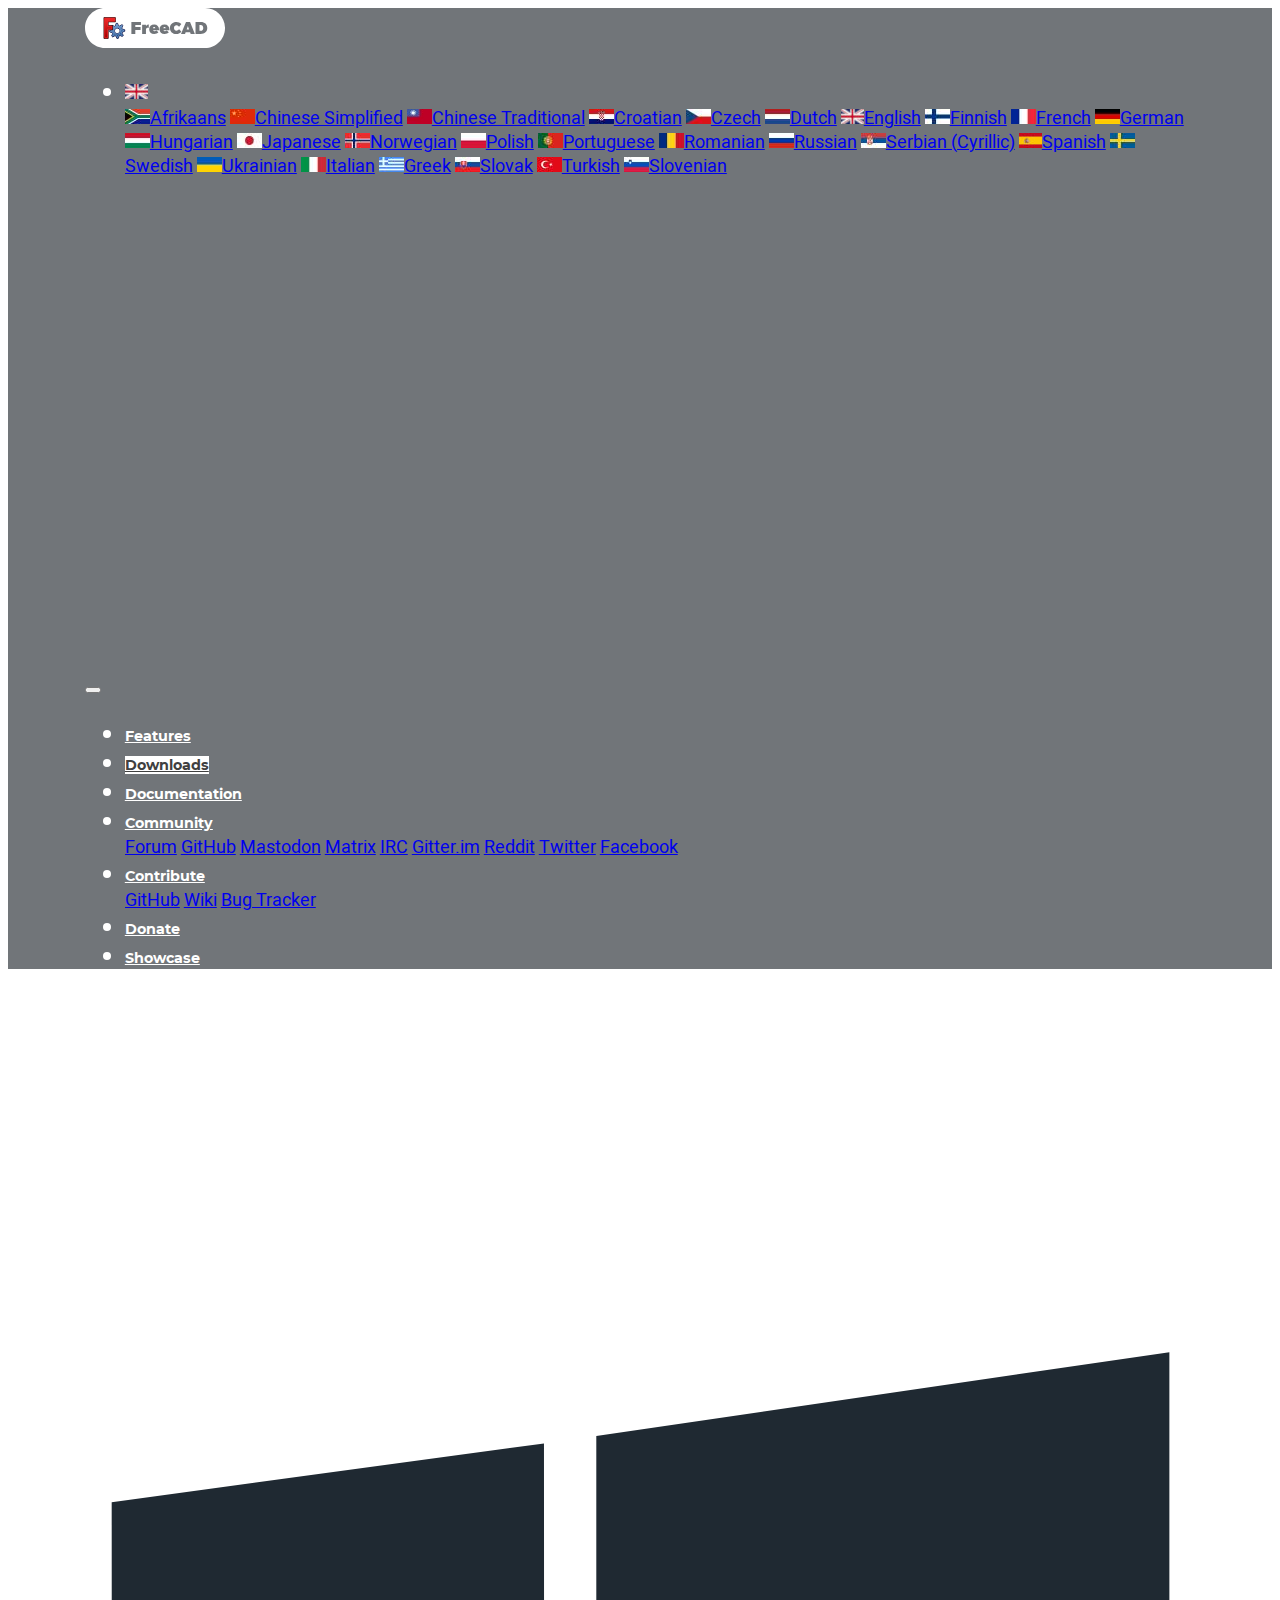
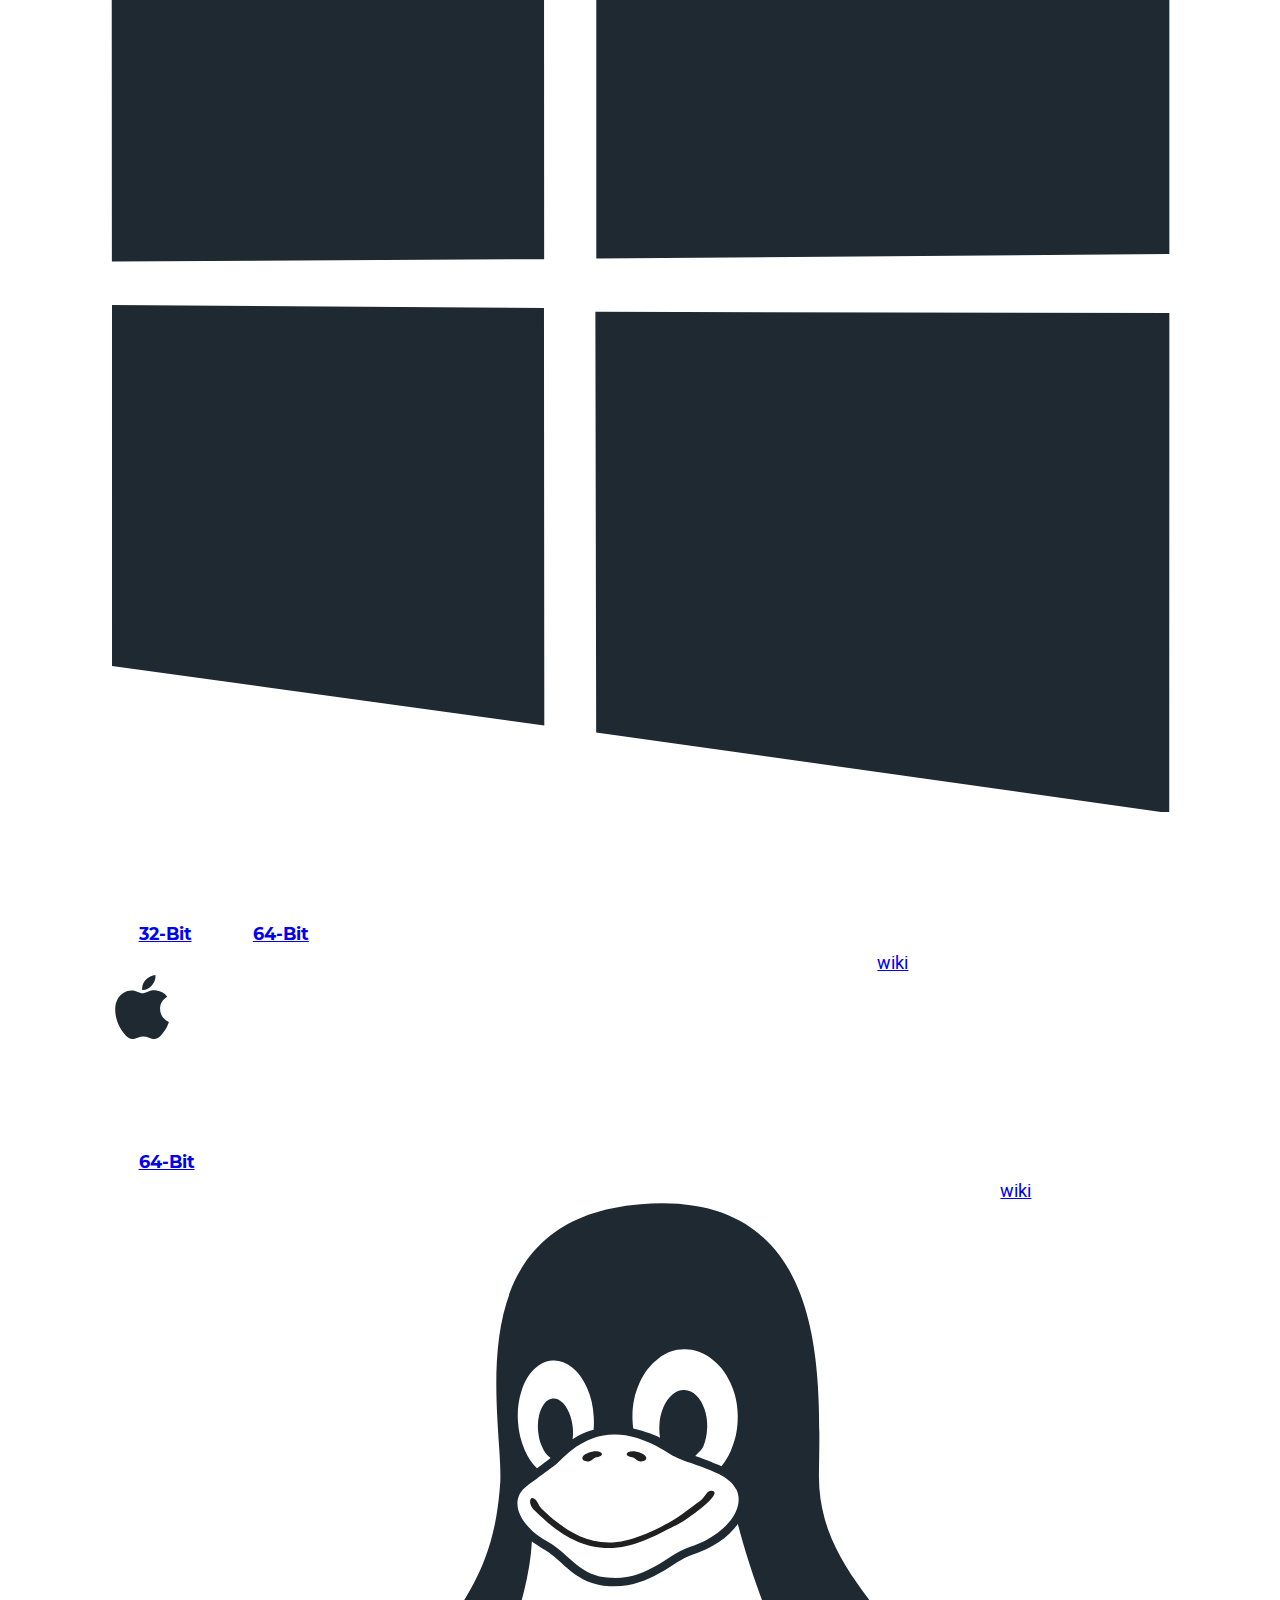
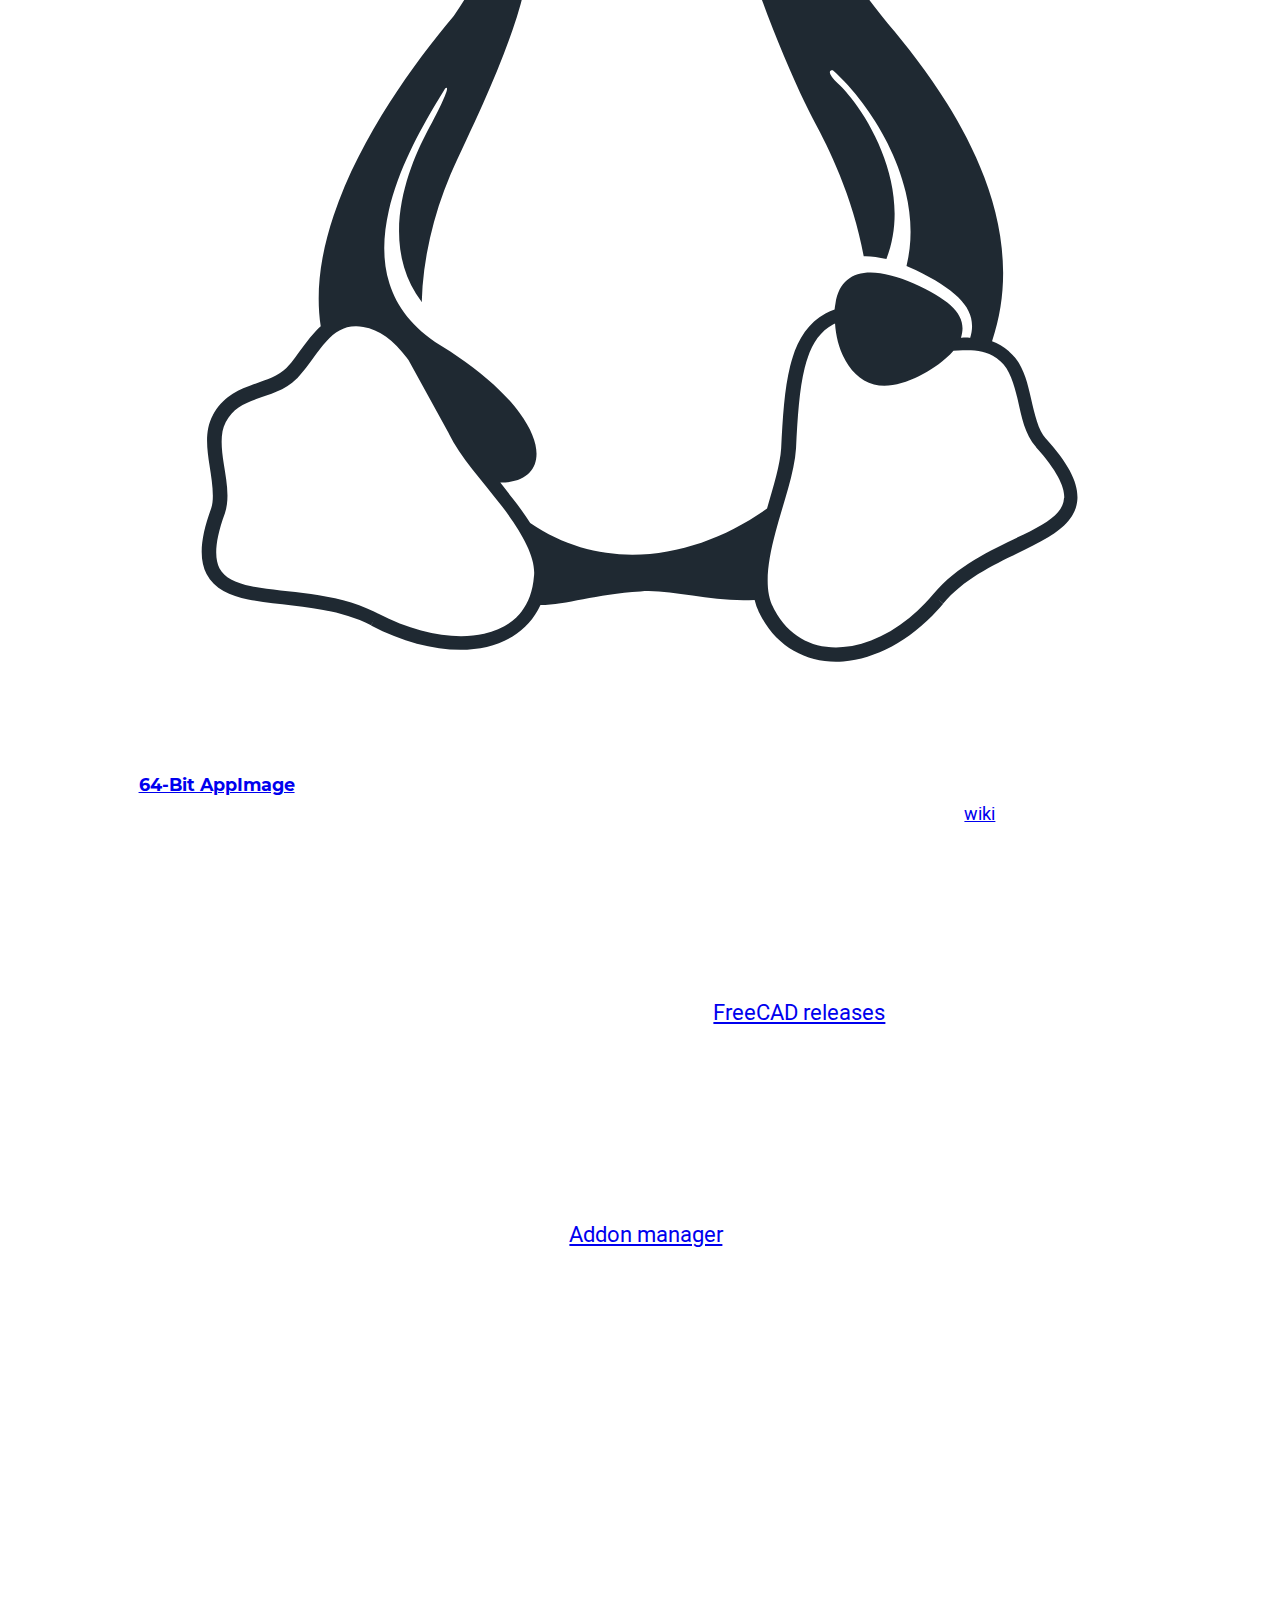
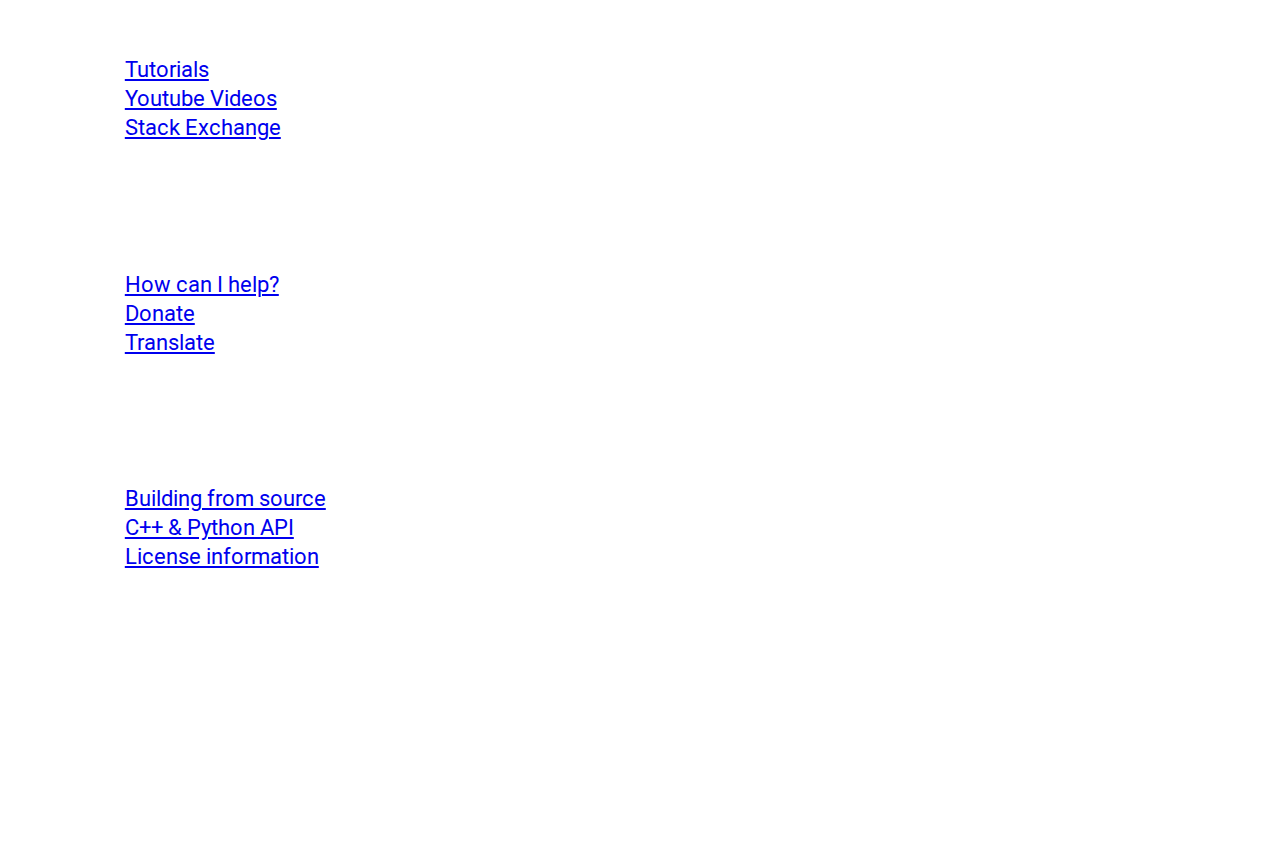
==== commit 38b5f5c6: "Change download notes" ====
--- a/downloads.html
+++ b/downloads.html
@@ -1,227 +1,253 @@
 <!DOCTYPE html>
 <html lang="en">
 <head>
-	<meta charset="UTF-8">
-	<meta http-equiv="X-UA-Compatible" content="IE=edge">
-	<meta name="viewport" content="width = device-width, initial-scale = 1">
-
-	<title>FreeCAD: Select Your Platform</title>
-	<link rel="shortcut icon" href="images/favicon.ico">
+	<meta charset="UTF-8"/>
+	<meta http-equiv="X-UA-Compatible" content="IE=edge"/>
+	<meta name="viewport" content="width = device-width, initial-scale = 1"/>
+	<meta name="description" content="FreeCAD, the open source parametric modeler"/>
+  <meta name="keywords" content="freecad, engineering, open-source, opencascade, architecture, cad, bim, fem, 3d, 3d-printing, mac-osx, linux, windows, coin, parametric-modeler"/>
+
+	<title>FreeCAD: Select your platform</title>
+	<link rel="shortcut icon" href="images/favicon.ico"/>
 
 	<!-- Include bootstrap CSS file -->
-	<link rel="stylesheet" href="css/bootstrap-4.1.2.min.css">
+	<link rel="stylesheet" href="css/bootstrap-4.3.1.min.css"/>
 
 	<!-- Custom Styles -->
-	<link rel="stylesheet" type="text/css" href="css/style.css">
+	<link rel="stylesheet" type="text/css" href="css/style.css"/>
 </head>
 
 <body>
-	<nav class="navbar fixed-top navbar-expand-lg navbar-dark navbar-custom">
-
-		<a class="navbar-brand" href="index.html">
-			<img class="img-fluid" src="svg/logo-freecad.svg">
-		</a>
-
-		<div class="collapse navbar-collapse" id="navbarNav">
-			<ul class="nav nav-pills ml-auto">
-				<li class="nav-item">
-					<a class="nav-link" href="https://www.freecadweb.org/wiki/Feature_list">Features</a>
-				</li>
-				<li class="nav-item">
-					<a class="nav-link active" href="downloads.html">Downloads</a>
-				</li>
-				<li class="nav-item">
-					<a class="nav-link" href="https://www.freecadweb.org/wiki/Getting_started">Documentation</a>
-				</li>
-				<li class="nav-item">
-					<a class="nav-link" href="https://forum.freecadweb.org/">Forum</a>
-				</li>
-				<li class="nav-item">
-					<a class="nav-link" href="https://github.com/FreeCAD/FreeCAD/">Contribute</a>
-				</li>
-				<li class="nav-item">
-					<a class="nav-link" href="https://www.freecadweb.org/wiki/Donate">Donate</a>
-				</li>
-				<li class="nav-item">
-					<a class="nav-link" href="https://forum.freecadweb.org/viewforum.php?f=24">Showcase</a>
-				</li>
-				<li class="nav-item dropdown ml-auto">
-					<a class="nav-link dropdown-toggle" data-toggle="dropdown" href="#" role="button" aria-haspopup="true" aria-expanded="false">
-						<img src="lang/en/flag.jpg"/>
-					</a>
-					<div class="dropdown-menu dropdown-menu-right">
-						<a class="dropdown-item" href="/?lang=af"><img src="lang/af/flag.jpg"/>Afrikaans</a>
-						<a class="dropdown-item" href="/?lang=zh_CN"><img src="lang/zh_CN/flag.jpg"/>Chinese Simplified</a>
-						<a class="dropdown-item" href="/?lang=zh_TW"><img src="lang/zh_TW/flag.jpg"/>Chinese Traditional</a>
-						<a class="dropdown-item" href="/?lang=hr"><img src="lang/hr/flag.jpg"/>Croatian</a>
-						<a class="dropdown-item" href="/?lang=cs"><img src="lang/cs/flag.jpg"/>Czech</a>
-						<a class="dropdown-item" href="/?lang=nl"><img src="lang/nl/flag.jpg"/>Dutch</a>
-						<a class="dropdown-item" href="/"><img src="lang/en/flag.jpg"/>English</a>
-						<a class="dropdown-item" href="/?lang=fi"><img src="lang/fi/flag.jpg"/>Finnish</a>
-						<a class="dropdown-item" href="/?lang=fr"><img src="lang/fr/flag.jpg"/>French</a>
-						<a class="dropdown-item" href="/?lang=de"><img src="lang/de/flag.jpg"/>German</a>
-						<a class="dropdown-item" href="/?lang=hu"><img src="lang/hu/flag.jpg"/>Hungarian</a>
-						<a class="dropdown-item" href="/?lang=ja"><img src="lang/ja/flag.jpg"/>Japanese</a>
-						<a class="dropdown-item" href="/?lang=no"><img src="lang/no/flag.jpg"/>Norwegian</a>
-						<a class="dropdown-item" href="/?lang=pl"><img src="lang/pl/flag.jpg"/>Polish</a>
-						<a class="dropdown-item" href="/?lang=pt_PT"><img src="lang/pt_PT/flag.jpg"/>Portuguese</a>
-						<a class="dropdown-item" href="/?lang=ro"><img src="lang/ro/flag.jpg"/>Romanian</a>
-						<a class="dropdown-item" href="/?lang=ru"><img src="lang/ru/flag.jpg"/>Russian</a>
-						<a class="dropdown-item" href="/?lang=sr"><img src="lang/sr/flag.jpg"/>Serbian (Cyrillic)</a>
-						<a class="dropdown-item" href="/?lang=es_ES"><img src="lang/es_ES/flag.jpg"/>Spanish</a>
-						<a class="dropdown-item" href="/?lang=sv_SE"><img src="lang/sv_SE/flag.jpg"/>Swedish</a>
-						<a class="dropdown-item" href="/?lang=uk"><img src="lang/uk/flag.jpg"/>Ukrainian</a>
-						<a class="dropdown-item" href="/?lang=it"><img src="lang/it/flag.jpg"/>Italian</a>
-						<!-- <a class="dropdown-item" href="/?lang=pt_BR"><img src="lang/pt_BR/flag.jpg"/>Portuguese, Brazilian</a> -->
-						<a class="dropdown-item" href="/?lang=el"><img src="lang/el/flag.jpg"/>Greek</a>
-						<a class="dropdown-item" href="/?lang=sk"><img src="lang/sk/flag.jpg"/>Slovak</a>
-						<a class="dropdown-item" href="/?lang=tr"><img src="lang/tr/flag.jpg"/>Turkish</a>
-						<a class="dropdown-item" href="/?lang=sl"><img src="lang/sl/flag.jpg"/>Slovenian</a>
-					</div>
-				</li>
-			</ul>
-		</div>
-
-		<button class="navbar-toggler" type="button" data-toggle="collapse" data-target="#navbarNav" aria-controls="navbarNav" aria-expanded="false" aria-label="Toggle navigation">
-			<span class="navbar-toggler-icon"></span>
-		</button>
-
-	</nav>
+	<nav class="navbar fixed-top navbar-expand-xl navbar-dark py-1 navbar-custom">
+    <a class="navbar-brand" href="index.html">
+      <img class="img-fluid" src="svg/logo-freecad.svg" alt="FreeCAD Logo"/>
+    </a>
+
+    <ul class="nav nav-pills ml-auto order-xl-last">
+      <li class="nav-item dropdown">
+        <a class="nav-link text-light rounded-pill dropdown-toggle" data-toggle="dropdown" href="#" role="button" aria-haspopup="true" aria-expanded="false">
+          <img src="lang/en/flag.jpg"/>
+        </a>
+
+        <div class="dropdown-lang dropdown-menu dropdown-menu-right">
+          <a class="dropdown-item text-dark" href="#"><img class="mr-3" src="lang/af/flag.jpg"/>Afrikaans</a>
+          <a class="dropdown-item text-dark" href="#"><img class="mr-3" src="lang/zh_CN/flag.jpg"/>Chinese Simplified</a>
+          <a class="dropdown-item text-dark" href="#"><img class="mr-3" src="lang/zh_TW/flag.jpg"/>Chinese Traditional</a>
+          <a class="dropdown-item text-dark" href="#"><img class="mr-3" src="lang/hr/flag.jpg"/>Croatian</a>
+          <a class="dropdown-item text-dark" href="#"><img class="mr-3" src="lang/cs/flag.jpg"/>Czech</a>
+          <a class="dropdown-item text-dark" href="#"><img class="mr-3" src="lang/nl/flag.jpg"/>Dutch</a>
+          <a class="dropdown-item text-dark" href="#"><img class="mr-3" src="lang/en/flag.jpg"/>English</a>
+          <a class="dropdown-item text-dark" href="#"><img class="mr-3" src="lang/fi/flag.jpg"/>Finnish</a>
+          <a class="dropdown-item text-dark" href="#"><img class="mr-3" src="lang/fr/flag.jpg"/>French</a>
+          <a class="dropdown-item text-dark" href="#"><img class="mr-3" src="lang/de/flag.jpg"/>German</a>
+          <a class="dropdown-item text-dark" href="#"><img class="mr-3" src="lang/hu/flag.jpg"/>Hungarian</a>
+          <a class="dropdown-item text-dark" href="#"><img class="mr-3" src="lang/ja/flag.jpg"/>Japanese</a>
+          <a class="dropdown-item text-dark" href="#"><img class="mr-3" src="lang/no/flag.jpg"/>Norwegian</a>
+          <a class="dropdown-item text-dark" href="#"><img class="mr-3" src="lang/pl/flag.jpg"/>Polish</a>
+          <a class="dropdown-item text-dark" href="#"><img class="mr-3" src="lang/pt_PT/flag.jpg"/>Portuguese</a>
+          <a class="dropdown-item text-dark" href="#"><img class="mr-3" src="lang/ro/flag.jpg"/>Romanian</a>
+          <a class="dropdown-item text-dark" href="#"><img class="mr-3" src="lang/ru/flag.jpg"/>Russian</a>
+          <a class="dropdown-item text-dark" href="#"><img class="mr-3" src="lang/sr/flag.jpg"/>Serbian (Cyrillic)</a>
+          <a class="dropdown-item text-dark" href="#"><img class="mr-3" src="lang/es_ES/flag.jpg"/>Spanish</a>
+          <a class="dropdown-item text-dark" href="#"><img class="mr-3" src="lang/sv_SE/flag.jpg"/>Swedish</a>
+          <a class="dropdown-item text-dark" href="#"><img class="mr-3" src="lang/uk/flag.jpg"/>Ukrainian</a>
+          <a class="dropdown-item text-dark" href="#"><img class="mr-3" src="lang/it/flag.jpg"/>Italian</a>
+          <!-- <a class="dropdown-item text-dark" href="#"><img class="mr-3" src="lang/pt_BR/flag.jpg"/>Portuguese, Brazilian</a> -->
+          <a class="dropdown-item text-dark" href="#"><img class="mr-3" src="lang/el/flag.jpg"/>Greek</a>
+          <a class="dropdown-item text-dark" href="#"><img class="mr-3" src="lang/sk/flag.jpg"/>Slovak</a>
+          <a class="dropdown-item text-dark" href="#"><img class="mr-3" src="lang/tr/flag.jpg"/>Turkish</a>
+          <a class="dropdown-item text-dark" href="#"><img class="mr-3" src="lang/sl/flag.jpg"/>Slovenian</a>
+        </div>
+      </li>
+    </ul>
+
+    <button class="navbar-toggler" type="button" data-toggle="collapse" data-target="#navbarNav" aria-controls="navbarNav" aria-expanded="false" aria-label="Toggle navigation">
+      <span class="navbar-toggler-icon"></span>
+    </button>
+
+    <div class="collapse navbar-collapse" id="navbarNav">
+      <ul class="nav nav-pills ml-auto">
+        <li class="nav-item">
+          <a class="nav-link my-2 rounded-pill" href="https://www.freecadweb.org/wiki/Feature_list">Features</a>
+        </li>
+
+        <li class="nav-item nav-item-active">
+          <a class="nav-link active my-2 rounded-pill" href="downloads.html">Downloads</a>
+        </li>
+
+        <li class="nav-item">
+          <a class="nav-link my-2 rounded-pill" href="https://www.freecadweb.org/wiki/Getting_started">Documentation</a>
+        </li>
+
+        <li class="nav-item dropdown">
+          <a class="nav-link my-2 rounded-pill dropdown-toggle" data-toggle="dropdown" href="#" role="button" aria-haspopup="true" aria-expanded="false">Community</a>
+
+          <div class="dropdown-community dropdown-menu dropdown-menu-right">
+            <a class="dropdown-item text-dark font-weight-bold" href="https://forum.freecadweb.org/">Forum</a>
+            <a class="dropdown-item text-dark" href="https://github.com/FreeCAD/FreeCAD">GitHub</a>
+            <a class="dropdown-item text-dark" href="https://fosstodon.org/@FreeCAD">Mastodon</a>
+            <a class="dropdown-item text-dark" href="https://riot.im/app/#/room/#gitter_FreeCAD=2FFreeCAD:matrix.org">Matrix</a>
+            <a class="dropdown-item text-dark" href="irc://chat.freenode.net/freecad">IRC</a>
+            <a class="dropdown-item text-dark" href="https://gitter.im/FreeCAD/FreeCAD">Gitter.im</a>
+            <a class="dropdown-item text-dark" href="https://www.reddit.com/r/freecad">Reddit</a>
+            <a class="dropdown-item text-dark" href="https://twitter.com/FreeCADNews">Twitter</a>
+            <a class="dropdown-item text-dark" href="https://www.facebook.com/FreeCAD">Facebook</a>
+          </div>
+        </li>
+
+        <li class="nav-item dropdown">
+          <a class="nav-link my-2 rounded-pill dropdown-toggle" data-toggle="dropdown" href="#" role="button" aria-haspopup="true" aria-expanded="false">Contribute</a>
+
+          <div class="dropdown-community dropdown-menu dropdown-menu-right">
+            <a class="dropdown-item text-dark" href="https://github.com/FreeCAD/FreeCAD">GitHub</a>
+            <a class="dropdown-item text-dark" href="http://www.freecadweb.org/wiki/">Wiki</a>
+            <a class="dropdown-item text-dark" href="http://www.freecadweb.org/tracker/">Bug Tracker</a>
+          </div>
+        </li>
+
+        <li class="nav-item">
+          <a class="nav-link my-2 rounded-pill" href="https://www.freecadweb.org/wiki/Donate">Donate</a>
+        </li>
+
+        <li class="nav-item">
+          <a class="nav-link my-2 rounded-pill" href="https://forum.freecadweb.org/viewforum.php?f=24">Showcase</a>
+        </li>
+      </ul>
+    </div>
+  </nav>
 
 	<div id="main" class="container-fluid">
-		<div class="allign-text-center">
-			<h2 class="downloads-select-platform">Current stable version: 0.17</h2>
-			<p class="platform-select-text">Select your desired platform</p>
-		</div>
-		
-		<div class="row justify-content-around">
-
-			<div class="col-lg-3 col-sm-4 platform-card">
-				<img class="img-fluid platform-icon w-100" src="svg/icon-windows.svg" alt="Windows Downloads">
-
-				<span class="platform-name">Windows</span>
-				
-				<div class="btn-group w-100" role="group" aria-label="platform-type">
-					<a class="btn btn-default w-100 platform-download-btn border-right" role="button" href="https://github.com/FreeCAD/FreeCAD/releases/download/0.17/FreeCAD-0.17.13528.5c3f7bf-WIN-x86-installer.exe">32-Bit</a>
-					<a class="btn btn-default w-100 platform-download-btn border-left" role="button" href="https://github.com/FreeCAD/FreeCAD/releases/download/0.17/FreeCAD-0.17.13541.9948ee4-WIN-x64-installer.exe">64-Bit</a>
-				</div>
-			</div>
-
-			<div class="col-lg-3 col-sm-4 platform-card">
-				<img class="img-fluid platform-icon w-100" src="svg/icon-apple.svg" alt="Mac Downloads">
-
-				<span class="platform-name">Mac</span>
-
-				<a class="btn btn-default w-100 platform-download-btn btn-red" role="button" href="https://github.com/FreeCAD/FreeCAD/releases/download/0.17/FreeCAD_0.17-13541.9948ee4-OSX-x86_64-Qt5.dmg">64-Bit</a>
-			</div>
-			
-			<div class="col-lg-3 col-sm-4 platform-card">
-				<img class="img-fluid platform-icon w-100" src="svg/icon-linux.svg" alt="Linux Downloads">
-
-				<span class="platform-name">Linux</span>
-				
-				<a class="btn btn-default w-100 platform-download-btn btn-red" role="button" href="https://github.com/FreeCAD/FreeCAD/releases/download/0.17/FreeCAD-0.17.13541.9948ee4.glibc2.17-x86_64.AppImage">64-Bit AppImage</a>
-			</div>
-
-		</div>
-		
-		<div class="download-notes">
-			<h6>Notes</h6>
-			<p>Please note that FreeCAD has still not reached a version 1.0 status in our view, and 
-				might not be ready for production use. Nevertheless multitudes of users use it. To 
-				find out if FreeCAD is appropriate for your project, please check out the 
-				<a href="https://forum.freecadweb.org/">FreeCAD forum</a>.
-			</p>
-			<p>The first 0.17 release of FreeCAD (0.17.13509) was published 
-				on 2018-04-06. Many bug fix releases have been published since then, the latest bug fix 
-				release 0.17.13541 was published on 2018-08-16. It might not be available to all 
-				operating systems at this time. To find out what's new, see the 
-				<a href="https://www.freecadweb.org/wiki/Release_notes_0.17">release notes</a>.
-			</p>
-			<p>You will find SHA256 checksums (to verify integrity of your download) and Windows 
-				portable versions on the <a href="https://github.com/FreeCAD/FreeCAD/releases/tag/0.17">
-				0.17 Release page on GitHub</a>. (Older portable builds have been pruned. Availability 
-				will return in the future) 
-			</p>
-
-			<h6>Notes for Windows users</h6>
-			<ul>
-				<li>The 32-Bit installer (x86) supports the following versions of Windows: 7/8/10.</li>
-				<li>The 64-Bit installer (x64) supports the following versions of Windows: 7/8/10.</li>
-			</ul>
-			
-			<h6>Notes for Mac OS X users</h6>
-			<p>Mac OS X 10.11 El Capitan is the minimum supported version.</p>
-			
-			<h6>Notes for GNU/Linux users</h6>
-			<p>FreeCAD can be installed from most Linux distributions official repositories, but 
-			the version they provide might be quite dated and be missing many features. Instead 
-			you can download the linked AppImage above, mark it as executable and launch it without 
-			installation. Please see the <a href="https://www.freecadweb.org/wiki/Install_on_Unix">
-			Install on Unix</a> page for more installation options, including how to get up-to-date 
-			packages for Ubuntu and derivatives.</p>					
-			
-			<h6>Development Versions</h6>
-			<p>FreeCAD's development is always active! Do you want to check out the 0.18 development 
-			release? For MacOS, Windows, Linux (AppImage) and source code, see the 
-			<a href="https://github.com/FreeCAD/FreeCAD/releases">FreeCAD releases</a> page.</p>			
-			
-			<h6>Additional Modules and Macros</h6>
-			<p>The FreeCAD community provides a wealth of additional modules and macros. They can 
-			now easily be installed directly from within FreeCAD using the 
-			<a href="https://www.freecadweb.org/wiki/AddonManager">Addon manager</a>.</p>
-		</div>
-		
-		
+		<div class="download-notes text-center">
+			<h2 class="downloads-notes-title">Current stable version: 0.17</h2>
+			<p>Select your desired platform</p>
+    </div>
+
+    <div class="row mx-auto download-platform">
+      <div class="col-sm-6 col-lg-4 my-4">
+        <div class="card text-dark">
+          <div class="card-body d-block align-items-center text-center px-xl-5 py-xl-4">
+            <img class="w-100 p-4" src="svg/icon-windows.svg" alt="Windows">
+            <h3 class="card-title download-platform-name m-0 pb-3">Windows</h3>
+            <div class="flex-column flex-lg-row">
+              <a class="btn btn-primary rounded-pill my-1" role="button" href="https://github.com/FreeCAD/FreeCAD/releases/download/0.17/FreeCAD-0.17.13528.5c3f7bf-WIN-x86-installer.exe">32-Bit</a>
+              <a class="btn btn-primary rounded-pill my-1" role="button" href="https://github.com/FreeCAD/FreeCAD/releases/download/0.17/FreeCAD-0.17.13541.9948ee4-WIN-x64-installer.exe">64-Bit</a>
+            </div>
+          </div>
+          <div class="card-footer px-xl-5 py-xl-4">
+            <small class="text-muted">
+              Windows 7 is the minimum supported version. For more info on installation, please check out the 
+              <a href="https://www.freecadweb.org/wiki/Install_on_Windows">wiki</a>.
+            </small>
+          </div>
+        </div>
+      </div>
+      <div class="col-sm-6 col-lg-4 my-4">
+        <div class="card text-dark">
+          <div class="card-body d-block align-items-center text-center px-xl-5 py-xl-4">
+            <img class="w-100 p-4" src="svg/icon-apple.svg" alt="Mac">
+            <h3 class="card-title download-platform-name m-0 pb-3">Mac</h3>
+            <a class="btn btn-primary rounded-pill my-1" role="button" href="https://github.com/FreeCAD/FreeCAD/releases/download/0.17/FreeCAD_0.17-13541.9948ee4-OSX-x86_64-Qt5.dmg">
+              64-Bit
+            </a>
+          </div>
+          <div class="card-footer px-xl-5 py-xl-4">
+            <small class="text-muted">
+              Mac OS X 10.11 El Capitan is the minimum supported version. For more info on installation, please check out the 
+              <a href="https://www.freecadweb.org/wiki/Install_on_Mac">wiki</a>.
+            </small>
+          </div>
+        </div>
+      </div>
+      <div class="col-sm-6 col-lg-4 my-4">
+        <div class="card text-dark">
+          <div class="card-body d-block align-items-center text-center px-xl-5 py-xl-4">
+            <img class="w-100 p-4" src="svg/icon-linux.svg" alt="Linux">
+            <h3 class="card-title download-platform-name m-0 pb-3">Linux</h3>
+            <a class="btn btn-primary rounded-pill my-1" role="button" href="https://github.com/FreeCAD/FreeCAD/releases/download/0.17/FreeCAD-0.17.13541.9948ee4.glibc2.17-x86_64.AppImage">
+              64-Bit AppImage
+            </a>
+          </div>
+          <div class="card-footer px-xl-5 py-xl-4">
+            <small class="text-muted">
+              For distro-specific instructions, such as Ubuntu PPA, and other ways to install on Linux, please check out the 
+              <a href="https://www.freecadweb.org/wiki/Install_on_Unix">wiki</a>.
+            </small>
+          </div>
+        </div>
+      </div>
+    </div>
+    
+    <div class="download-notes text-center">
+      <h2 class="downloads-notes-title">Development versions</h2>
+      <p>
+        FreeCAD's development is always active! Do you want to check out the latest development 
+        release? For MacOS, Windows, Linux (AppImage) and source code, see the  
+        <a href="https://github.com/FreeCAD/FreeCAD/releases" class="badge badge-light">FreeCAD releases</a>
+        page.
+      </p>
+    </div>
+
+    <div class="download-notes text-center">
+      <h2 class="downloads-notes-title">Additional modules and macros</h2>
+      <p>
+        The FreeCAD community provides a wealth of additional modules and macros. They can 
+        now easily be installed directly from within FreeCAD using the   
+        <a href="https://www.freecadweb.org/wiki/AddonManager" class="badge badge-light">Addon manager</a>.
+      </p>
+    </div>
 	</div>
 
-	<footer class="container-fluid footer-custom">
-		<div class="row">
-			<div class="col-lg-3 col-sm-6 footer-links">
-				<h6>Community</h6>
-				<ul>
-					<li><a href="https://github.com/FreeCAD/FreeCAD">Github</a></li>
-					<li><a href="https://www.facebook.com/FreeCAD">Facebook</a></li>
-					<li><a href="https://plus.google.com/u/0/communities/103183769032333474646">Google+</a></li>
-				</ul>
-			</div>
-
-			<div class="col-lg-3 col-sm-6 footer-links">
-				<h6>Learn</h6>
-				<ul>
-					<li><a href="https://www.freecadweb.org/wiki/Tutorials">Tutorials</a></li>
-					<li><a href="https://www.youtube.com/results?search_query=freecad">Youtube Videos</a></li>
-					<li><a href="https://stackexchange.com/search?q=freecad">Stack Exchange</a></li>
-				</ul>
-			</div>
-
-			<div class="col-lg-3 col-sm-6 footer-links">
-				<h6>Contribute</h6>
-				<ul>
-					<li><a href="https://www.freecadweb.org/wiki/Help_FreeCAD">How can I help?</a></li>
-					<li><a href="https://www.freecadweb.org/wiki/Donate">Donate</a></li>
-					<li><a href="https://crowdin.com/project/freecad">Translate</a></li>
-				</ul>
-			</div>
-
-			<div class="col-lg-3 col-sm-6 footer-links">
-				<h6>Code</h6>
-				<ul>
-					<li><a href="https://www.freecadweb.org/wiki/Compiling">Building from source</a></li>
-					<li><a href="https://www.freecadweb.org/api/">C++ & Python API</a></li>
-					<li><a href="https://www.freecadweb.org/wiki/Licence">License information</a></li>
-				</ul>
-			</div>
-		</div>
-
-		<span>
-			© The FreeCAD Team. Homepage Image Credits (Top to bottom): ppemawm, r-frank, epileftric, regis, rider_mortagnais, bejant. Homepage design by AR795.
-		</span>
-	</footer>
-
-	<!-- Include Bootstrap JS files -->
-	<script src="js/jquery-3.3.1.min.js"></script>
-	<script src="js/popper-1.14.3.min.js"></script>
-	<script src="js/bootstrap-4.1.2.min.js"></script>
+	<footer class="container-fluid footer-custom bg-dark text-center text-light">
+    <div class="row">
+      <div class="col-md-4 col-sm-6 mb-3">
+        <h4>Learn</h4>
+        <ul class="list-unstyled">
+          <li><a class="text-light" href="https://www.freecadweb.org/wiki/Tutorials">Tutorials</a></li>
+          <li><a class="text-light" href="https://www.youtube.com/results?search_query=freecad">Youtube Videos</a></li>
+          <li><a class="text-light" href="https://stackexchange.com/search?q=freecad">Stack Exchange</a></li>
+        </ul>
+      </div>
+
+      <div class="col-md-4 col-sm-6 mb-3">
+        <h4>Contribute</h4>
+        <ul class="list-unstyled">
+          <li><a class="text-light" href="https://www.freecadweb.org/wiki/Help_FreeCAD">How can I help?</a></li>
+          <li><a class="text-light" href="https://www.freecadweb.org/wiki/Donate">Donate</a></li>
+          <li><a class="text-light" href="https://crowdin.com/project/freecad">Translate</a></li>
+        </ul>
+      </div>
+
+      <div class="col-md-4 col-sm-6 mb-3">
+        <h4>Code</h4>
+        <ul class="list-unstyled">
+          <li><a class="text-light" href="https://www.freecadweb.org/wiki/Compiling">Building from source</a></li>
+          <li><a class="text-light" href="https://www.freecadweb.org/api/">C++ & Python API</a></li>
+          <li><a class="text-light" href="https://www.freecadweb.org/wiki/Licence">License information</a></li>
+        </ul>
+      </div>
+    </div>
+
+    <div class="justify-content-center my-3 my-md-5">
+      <a href="https://forum.freecadweb.org/"><img class="icon-social m-2" src="svg/icon-forum-light.svg" alt="Forum"/></a>
+      <a href="https://github.com/FreeCAD/FreeCAD"><img class="icon-social m-2" src="svg/icon-github-light.svg" alt="GitHub"/></a>
+      <a href="https://fosstodon.org/@FreeCAD"><img class="icon-social m-2" src="svg/icon-mastodon-light.svg" alt="Mastodon"/></a>
+      <a href="https://riot.im/app/#/room/#gitter_FreeCAD=2FFreeCAD:matrix.org"><img class="icon-social m-2" src="svg/icon-matrix-light.svg" alt="Matrix"/></a>
+      <a href="irc://chat.freenode.net/freecad"><img class="icon-social m-2" src="svg/icon-irc-light.svg" alt="IRC" /></a>
+      <a href="https://gitter.im/FreeCAD/FreeCAD"><img class="icon-social m-2" src="svg/icon-gitter-light.svg" alt="Gitter.im"/></a>
+      <a href="https://www.reddit.com/r/freecad"><img class="icon-social m-2" src="svg/icon-reddit-light.svg" alt="Reddit"/></a>
+      <a href="https://twitter.com/FreeCADNews"><img class="icon-social m-2" src="svg/icon-twitter-light.svg" alt="Twitter"/></a>
+      <a href="https://www.facebook.com/FreeCAD"><img class="icon-social m-2" src="svg/icon-facebook-light.svg" alt="Facebook"/></a>
+    </div>
+
+    <p class="footer-credits mt-3">
+      © The FreeCAD Team. Homepage image credits (top to bottom): ppemawm,
+      r-frank, epileftric, regis, rider_mortagnais, bejant.
+    </p>
+  </footer>
+
+  <!-- Include Bootstrap JS files -->
+  <script src="js/jquery-3.3.1.min.js"></script>
+  <script src="js/popper-1.14.7.min.js"></script>
+  <script src="js/bootstrap-4.3.1.min.js"></script>
 </body>
-</html>
+</html>--- a/css/style.css
+++ b/css/style.css
@@ -1,357 +1,297 @@
 @font-face {
-	font-family: 'Montserrat-Regular';
-	src: url('../fonts/Montserrat-Regular.woff') format('woff');
-}
-
-@font-face {
-	font-family: 'Montserrat-Medium';
-	src: url('../fonts/Montserrat-Medium.woff') format('woff');
-}
-
-@font-face {
-	font-family: 'Montserrat-SemiBold';
-	src: url('../fonts/Montserrat-SemiBold.woff') format('woff');
-}
-
-@font-face {
-	font-family: 'Montserrat-Bold';
-	src: url('../fonts/Montserrat-Bold.woff') format('woff');
-}
-
-@font-face {
-	font-family: 'Montserrat-Black';
-	src: url('../fonts/Montserrat-Black.woff') format('woff');
-}
-
-@font-face {
-	font-family: "Roboto-Regular";
-	src: url("../fonts/Roboto-Regular.woff") format('woff');
-}
-
-@font-face {
-	font-family: "Roboto-Bold";
-	src: url("../fonts/Roboto-Bold.woff") format('woff');
-}
-
-html {
-	font-size: 100%
+  font-family: "Montserrat-Bold";
+  src: url("../fonts/Montserrat-Bold.woff") format("woff");
+}
+
+@font-face {
+  font-family: "Montserrat-Black";
+  src: url("../fonts/Montserrat-Black.woff") format("woff");
+}
+
+@font-face {
+  font-family: "Roboto-Regular";
+  src: url("../fonts/Roboto-Regular.woff") format("woff");
+}
+
+@font-face {
+  font-family: "Roboto-Bold";
+  src: url("../fonts/Roboto-Bold.woff") format("woff");
+}
+
+html, body {
+  height: 100%;
+  font-family: 'Roboto-Regular', sans-serif;
 }
 
 body {
-	/* Allow for font scaling (also supported in IE) */
-	font-size: calc(1vw + 1vh - 1vmin + 12px);
-	font-family: 'Roboto-Regular', sans-serif;
-}
-
-h1, h2, h3, h4, h5, h6, p, span, ul, ol, a {
-	color: #FFFFFF;
+  font-size: 16px;
+  color: #ffffff;
+  /* Allow for font scaling (also supported in IE) */
+  /* font-size: calc(1vw + 1vh - 1vmin + 16px); */
 }
 
 h1, h2, h3, h4, h5, h6 {
-	font-family: 'Montserrat-Regular', sans-serif;
-}
-
-p, span, ul, ol, a {
-	font-family: 'Roboto-Regular', sans-serif;
-}
-
-.small {
-	font-size: 11px;
-}
-
-.medium {
-	font-size: 14px;
-}
-
-.big {
-	font-size: 18px;
+  font-family: "Montserrat-Bold", sans-serif;
 }
 
 #main {
-	padding: 8vw;
-	background-image: url(../svg/pattern-repeat-with-background.png);
-	background-repeat: repeat-y;
-	background-size: 100% auto;
-	/* Fix jittery scroll in chrome */
-	/*-webkit-transform: translate3d(0,0,0);*/
+  padding: 8vw;
+  background-image: url(../svg/pattern-background.svg);
+  background-repeat: repeat-y;
+  background-size: 100% auto;
 }
 
 .navbar-custom {
-	background-color: rgba(50, 50, 50, 0.7);
-	padding-left: 6vw;
-	padding-right: 6vw;
-	padding-top: 0;
-	padding-bottom: 0;
-}
-
-#navbar-logo {
-	background-color: #FFFFFF;
-	border-radius: 5em;
-}
-
-#navbar-logo .nav-item .nav-link {
-	font-family: 'Montserrat-Black', sans-serif;
-	font-size: 0.8em;
-	color: #1F2932;
+  background-color: rgba(52, 58, 64, 0.7);
+  padding: 0 6vw 0 6vw;
 }
 
 .navbar-custom .nav-pills .nav-link {
-	color: #FFFFFF;
-	font-family: 'Montserrat-Bold', sans-serif;
-	font-size: 0.6em;
-	border-radius: 5em;
-	margin-top: 0.8em;
-	margin-bottom: 0.8em;
-	transition: all 0.3s ease;
-}
-
-.btn-default {
-	border-radius: 5em;
-	font-family: 'Montserrat-Bold', sans-serif;
+  font-family: "Montserrat-Bold", sans-serif;
+  font-size: 1em;
+  color: #ffffff;
+  transition: all 0.3s ease;
 }
 
 .navbar .nav-link:hover,
 .navbar .nav-link:focus {
-	background-color:  rgba(255, 255, 255, 0.3);
+  background-color: rgba(255, 255, 255, 0.2);
 }
 
 .navbar .nav-link.active {
-	background-color: white;
-	color: #404040;
-}
-
-.navbar .dropdown-toggle:after {
-	content: none;
+  background-color: #ffffff;
+  color: #404040;
 }
 
 .navbar .dropdown-menu {
-	height: 65vh;
-	overflow: auto;
-}
-
-.navbar .dropdown-menu a {
-	color: #404040;
-}
-
-.navbar .dropdown-menu a img {
-	padding-right: 1em;
-}
-
-.navbar .dropdown-menu a:hover, .navbar .dropdown-menu a.active {
-	background-color: #404040;
-	color: #FFFFFF;
-}
-
-.vertical-align {
-	display: flex;
-	align-items: center;
-}
-
-.section-cover {
-	height: 100%;
-	/* Work-a-round for IE since it does not support vmax */
-	padding-bottom: calc(6 * (1vw + 1vh - 1vmin));
-}
-
-.section {
-	height: 100%;
-	/* Work-a-round for IE since it does not support vmax */
-	padding-top: calc(6 * (1vw + 1vh - 1vmin));
-	padding-bottom: calc(6 * (1vw + 1vh - 1vmin));
-}
-
-.section-mobile {
-	margin-top: 20px;
+  overflow: auto;
+  font-size: 1em;
+}
+
+.navbar .dropdown-lang {
+  height: 60vh;
+}
+
+/* .navbar .dropdown-community a img {
+  width: 2em;
+} */
+
+.navbar .dropdown-menu a:hover,
+.navbar .dropdown-menu a.active {
+  background-color: #e4e4e4;
 }
 
 .home-title {
-	font-family: 'Montserrat-Black', sans-serif;
-	font-size: 3.5em;
-	color: #FFFFFF;
-	margin-top: 15vh;
+  font-family: "Montserrat-Black", sans-serif;
+  font-size: 3em;
 }
 
 .home-subtitle {
-	font-family: 'Montserrat-Medium', sans-serif;
-	font-size: 1.2em;
-	color: #FFFFFF;
-}
-
-.btn-download {
-	margin-top: 1.2em;
-	margin-bottom: 1.2em;
-	margin-right: 1em;
-	margin-left: 0;
-	padding: 0;
-	font-family: 'Montserrat-Bold', sans-serif;
-	font-size: 0.9em;
-}
-
-.btn-download-left {
-	border-top-left-radius: 2em;
-	border-bottom-left-radius: 2em;
-	border-top-right-radius: 0;
-	border-bottom-right-radius: 0;
-	color: #1F2932;
-	background-color: #FFFFFF;
-	padding-left: 2em;
-	padding-right: 2em;
-	padding-top: 0.5em;
-	padding-bottom: 0.5em;
-	transition: color 0.3s ease;
-	float: left;
-}
-
-.btn-download-right {
-	border-top-left-radius: 0;
-	border-bottom-left-radius: 0;
-	border-top-right-radius: 2em;
-	border-bottom-right-radius: 2em;
-	color: #FFFFFF;
-	background-color: #FF2A2A;
-	padding-left: 1em;
-	padding-right: 1.2em;
-	padding-top: 0.5em;
-	padding-bottom: 0.5em;
-	float: left;
-}
-
-.btn-download:hover .btn-download-left, .btn-download:focus .btn-download-left{
-	color: #FF2A2A;
-}
-
-#btn-features {
-	font-size: 0.8em;
-	color: #FFFFFF;
-	font-family: 'Montserrat-SemiBold', sans-serif;
-}
-
-#floating-arrow{
-	width: 2vmin;
-	height: 2vmin;
-	margin-left: auto;
-	margin-right: auto;
+  font-size: 1.2em;
+}
+
+.btn {
+  font-family: "Montserrat-Bold", sans-serif;
+  font-size: 1em;
+  padding: 0.4em 1.6em 0.4em 1.6em;
+}
+
+#main .section-cover {
+  margin-top: 6em;
+}
+
+#main .section {
+  margin: 4em 0 4em 0;
 }
 
 .section-title {
-	font-family: 'Montserrat-Bold', sans-serif;
-	font-size: 1.8em;
-	color: #FFFFFF;
-}
-
-.section-paragraph {
-	color: #FFFFFF;
-	font-size: 0.9em;
-}
-
-.section-button {
-	width: 100%;
-	font-size: 0.9em;
-	color:#1F2932;
-	padding-left: 2em;
-	padding-right: 2em;
-	padding-top: 0.5em;
-	padding-bottom: 0.5em;
-	background-color: white;
-}
-
-.screenshot {
-	width: 100%;
-	box-shadow: 0 0 10px;
+  font-size: 2em;
+}
+
+.section-body {
+  font-size: 1em;
+}
+
+#floating-arrow {
+  width: 3em;
+  margin: 1em 0 4em 0;
 }
 
 .footer-custom {
-	align-items: center;
-	background-color: #404040;
-	padding: 6vw;
-}
-
-.footer-custom h6 {
-	color: white;
-	font-family: 'Montserrat-Bold', sans-serif;
-	font-size: 1em;
-}
-
-.footer-custom a, .footer-custom span {
-	color: white;
-	font-family: 'Roboto-Regular', sans-serif;
-	font-size: 0.8em;
+  padding: 4em 6vw 4em 6vw;
+}
+
+.footer-custom h4 {
+  font-size: 1.5em;
 }
 
 .footer-links {
-	margin-bottom: 4vw;
-}
-
-.footer-custom ul {
-	list-style: none;
-	padding-left: 0;
-}
-
-.allign-text-center {
-	text-align: center;
-}
-
-.downloads-select-platform {
-	font-family: 'Montserrat-Bold', sans-serif;
-	font-size: 1.8em;
-	color: #FFFFFF;
-	margin-top: 1.2em;
-}
-
-.platform-select-text {
-	font-family: 'Roboto-Regular', sans-serif;
-	font-size: 0.8em;
-}
-
-.platform-icon {
-	padding: 1.4em;
-}
-
-.platform-card {
-	background-color: #FFFFFF;
-	border-radius: 1.6em;
-	padding: 1.8em;
-	margin: 1.8em;
-	text-align: center;
-}
-
-.platform-name {
-	color: #1F2932;
-	font-family: 'Montserrat-Bold', sans-serif;
-	font-size: 1.1em;
-}
-
-.platform-download-btn {
-	border-radius: 0.8em;
-	font-family: 'Roboto-Bold', sans-serif;
-	font-size: 0.8em;
-	color: #FFFFFF;
-	background-color:#FF2A2A;
-	margin-top: 0.3em;
-	transition: all 0.3s ease;
-}
-
-.platform-download-btn:hover, .platform-download-btn:focus {
-	color: #FFFFFF;
-	background-color: #007bd0;
-}
-
-.download-notes h6 {
-	font-family: 'Montserrat-Bold', sans-serif;
-	font-size: 1.1em;
-	margin-top: 2.2em;
-}
-
-.download-notes ul,
-.download-notes p {
-	font-family: 'Roboto-Regular', sans-serif;
-	font-size: 0.8em;
-	color: #FFFFFF;
-}
-
-.download-notes p a {
-	font-family: 'Roboto-Bold', sans-serif;
-	color: #FFFFFF;
-}
-
-
+  margin-bottom: 4vw;
+}
+
+.icon-social {
+  width: 3em;
+}
+
+.downloads-notes-title {
+  font-size: 2em;
+  margin-bottom: 0.5em;
+}
+
+.card {
+  border-radius: 0.8em;
+}
+
+.download-platform-name {
+  font-size: 1.4em;
+}
+
+.download-notes {
+  margin-top: 3em;
+  margin-bottom: 4em;
+}
+
+@media (min-width: 400px) {
+  body {
+    font-size: 18px;
+  }
+
+  #floating-arrow {
+    width: 3em;
+    margin: 2em 0 2em 0;
+  }
+}
+
+@media (min-width: 576px) {
+  body {
+    font-size: 18px;
+  }
+}
+
+@media (min-width: 768px) {
+}
+
+@media (min-width: 992px) {
+  #main .section-cover {
+    margin-top: 4em;
+  }
+
+  #main .section {
+    margin: 6em 0 6em 0;
+  }
+
+  .navbar-custom .nav-pills .nav-link {
+    font-size: 0.6em;
+  }
+
+  .navbar .dropdown-menu {
+    font-size: 0.8em;
+  }
+
+  .btn {
+    font-size: 0.8em;
+  }
+
+}
+
+@media (min-width: 1200px) {
+  body {
+    font-size: 22px;
+  }
+
+  .navbar-custom .nav-pills .nav-link {
+    font-size: 0.65em;
+  }
+
+  #main .section-cover {
+    margin-top: 4em;
+  }
+
+  #main .section {
+    margin: 8em 0 8em 0;
+  }
+
+  .home-title {
+    font-size: 3.6em;
+  }
+  
+  .home-subtitle {
+    font-size: 1.2em;
+  }
+}
+
+@media (min-width: 1800px) {
+  body {
+    font-size: 28px;
+  }
+
+  .home-title {
+    font-size: 4em;
+  }
+  
+  .home-subtitle {
+    font-size: 1.4em;
+  }
+  
+  /* .btn {
+    font-size: 1em;
+  } */
+
+  #floating-arrow {
+    width: 2em;
+    margin: 4em 0 4em 0;
+  }
+
+  .download-platform {
+    max-width: 70vw;
+  }
+}
+
+@media (min-width: 2400px) {
+  body {
+    font-size: 32px;
+  }
+
+  #main .section-cover {
+    margin-top: 6em;
+  }
+
+  #main .section {
+    margin: 10em 0 10em 0;
+  }
+
+  .download-platform {
+    max-width: 60vw;
+  }
+}
+
+@media (min-width: 3500px) {
+  body {
+    font-size: 40px;
+  }
+
+  .home-title {
+    font-size: 6em;
+  }
+  
+  .home-subtitle {
+    font-size: 1.8em;
+  }
+
+  #main .section-cover {
+    margin-top: 8em;
+  }
+
+  #main .section {
+    margin: 12em 0 12em 0;
+  }
+
+  #floating-arrow {
+    width: 4em;
+    margin: 6em 0 6em 0;
+  }
+
+  .download-platform {
+    max-width: 50vw;
+  }
+}
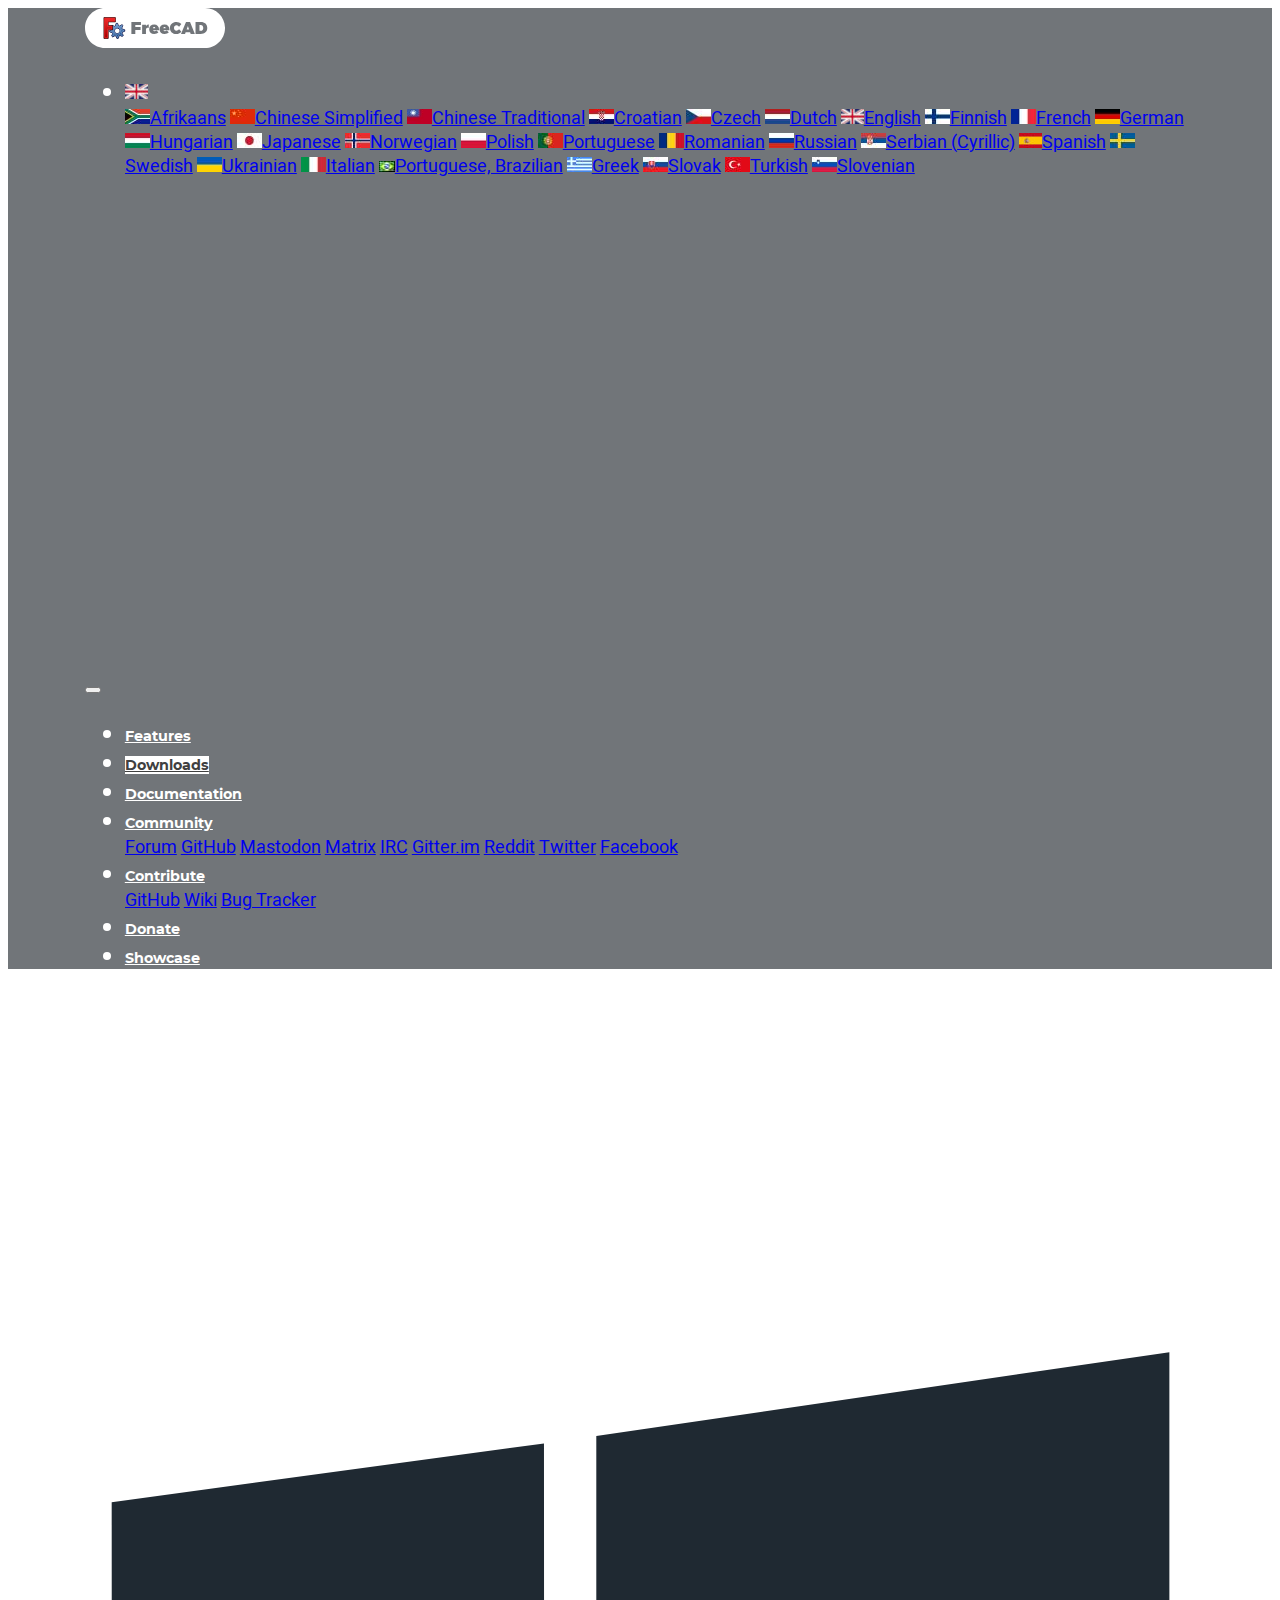
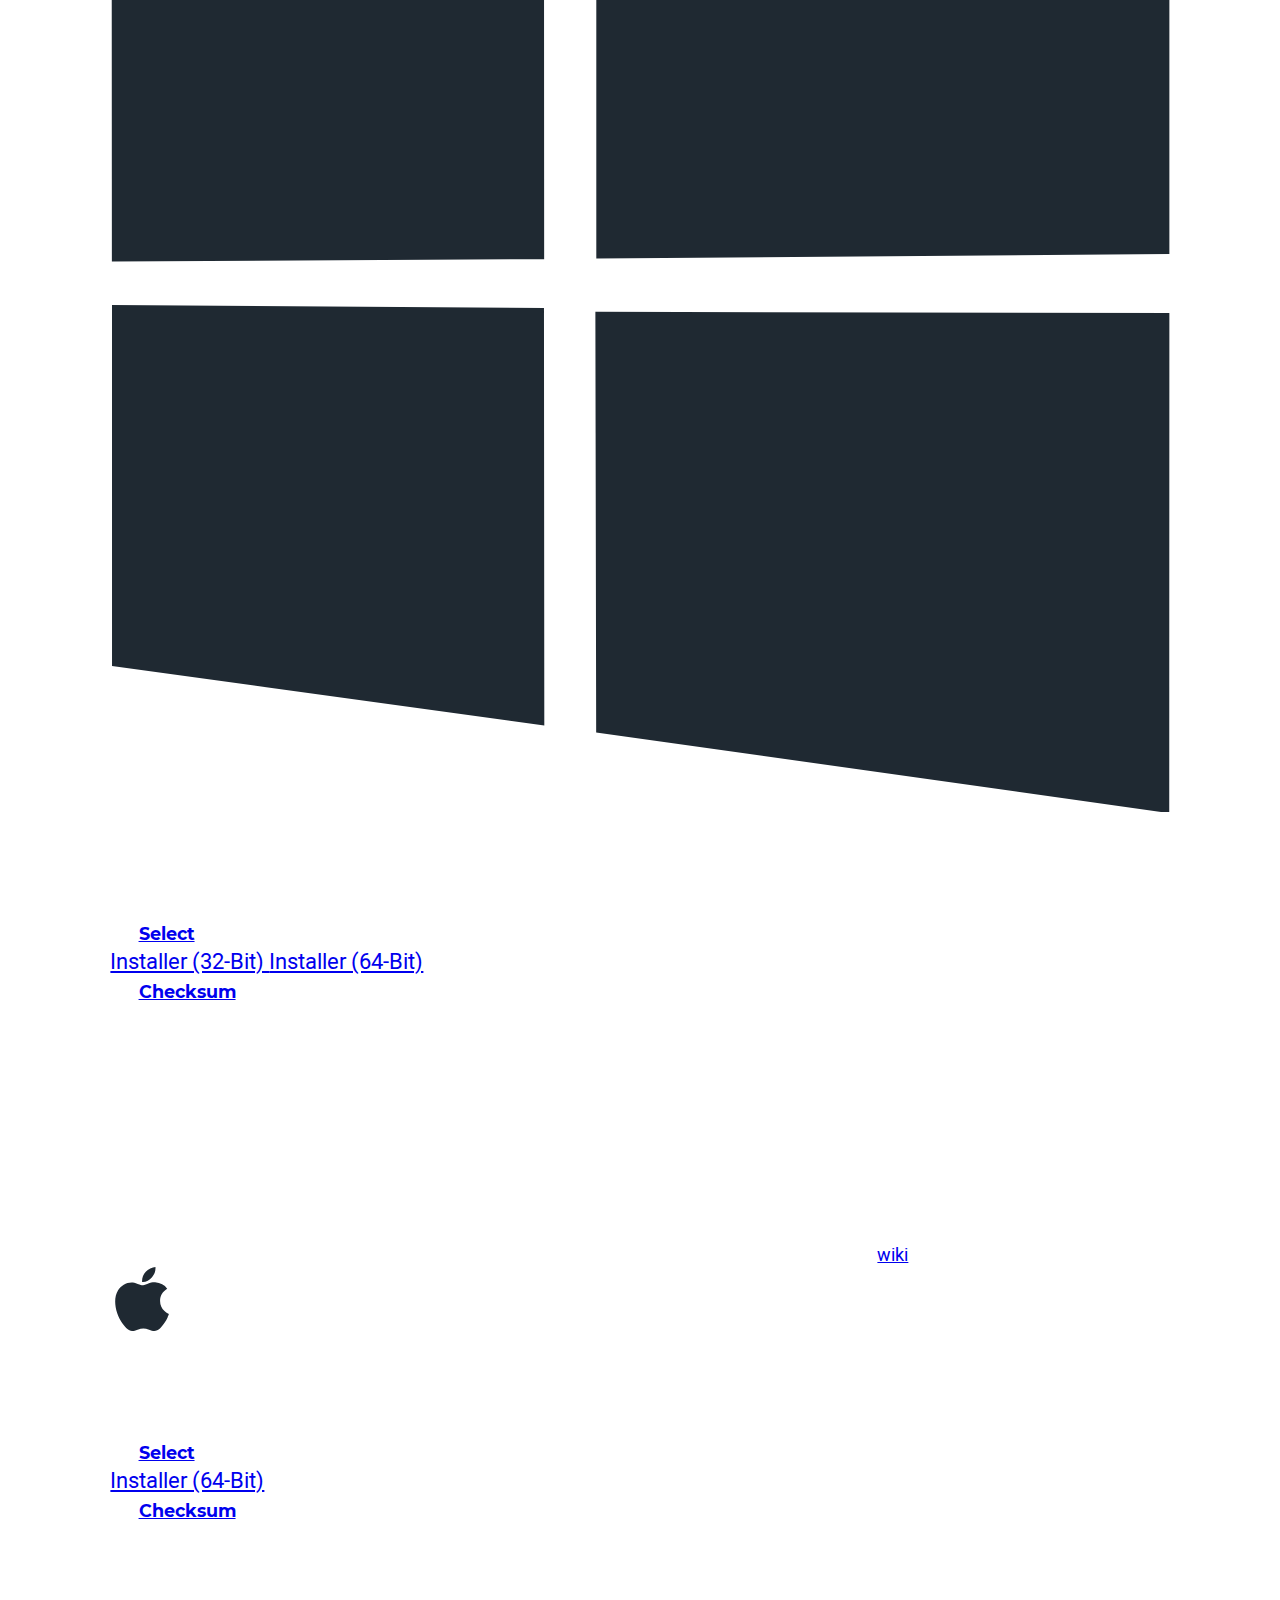
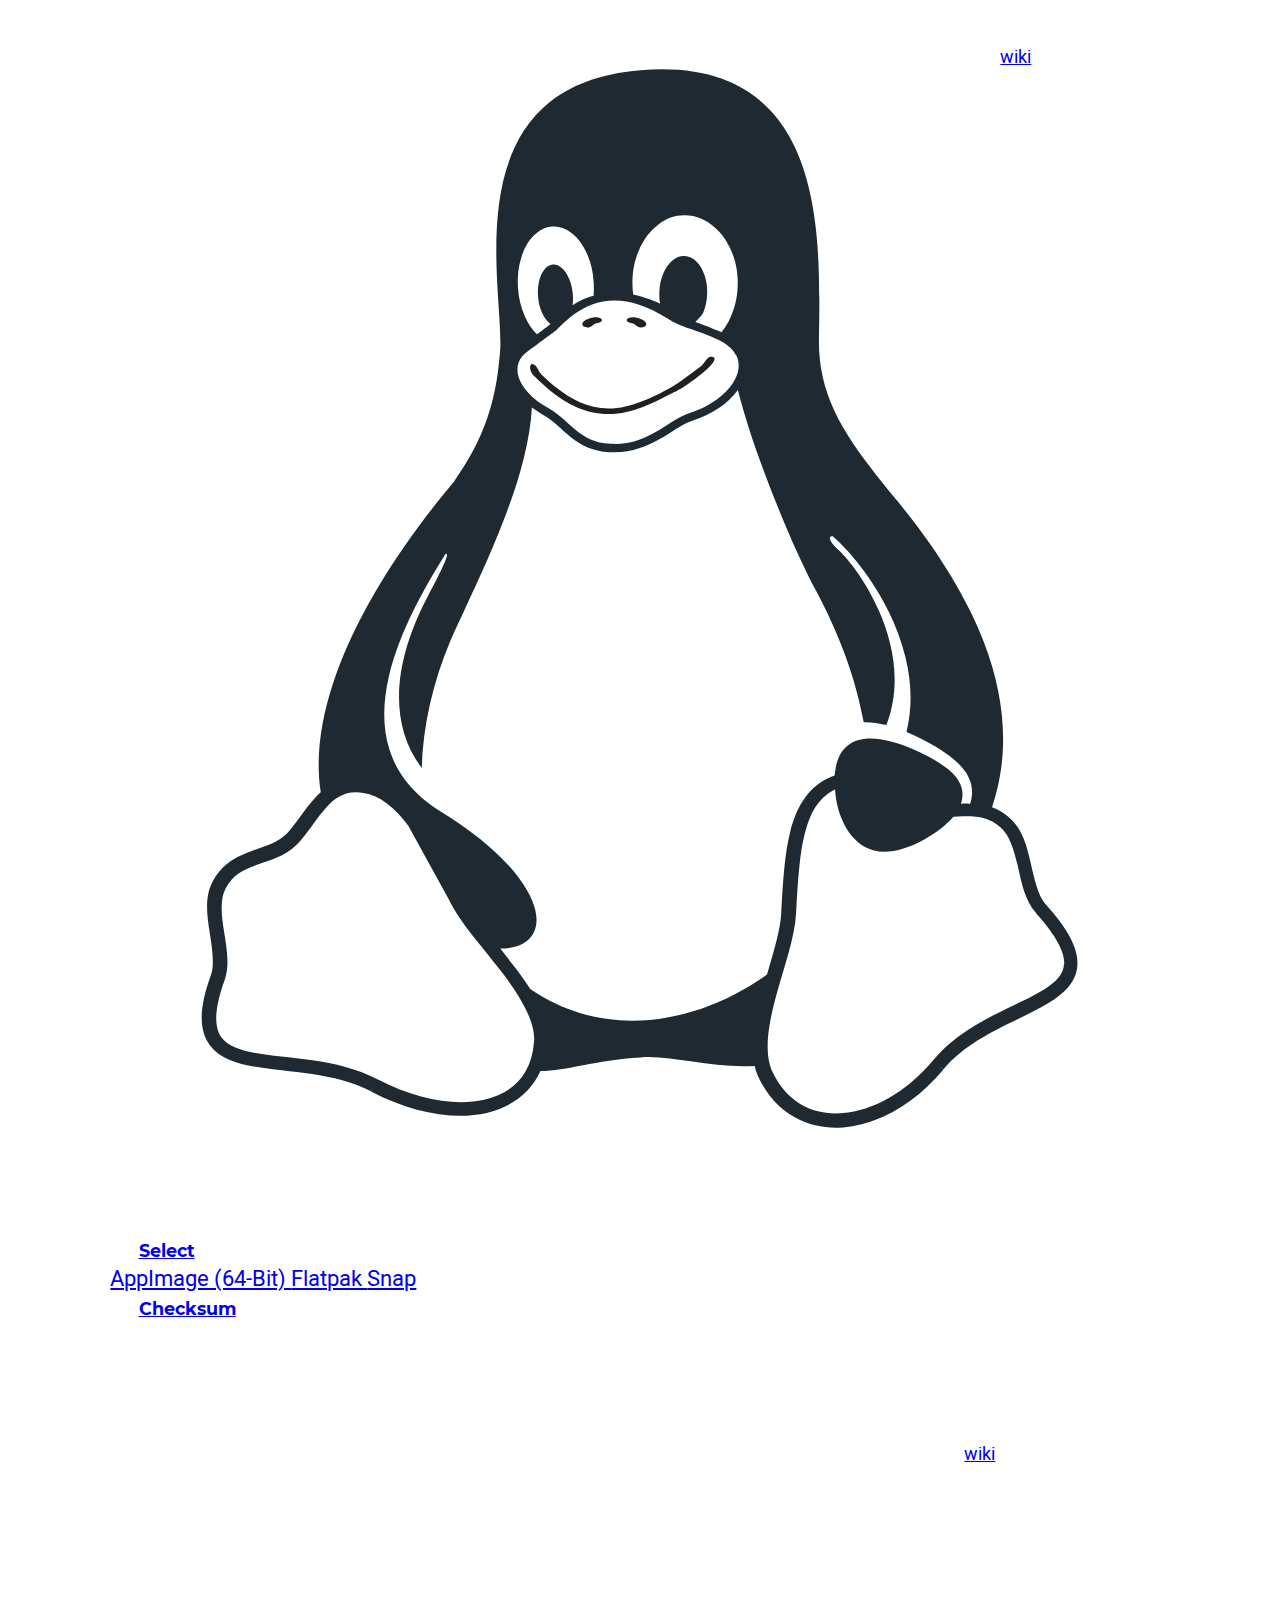
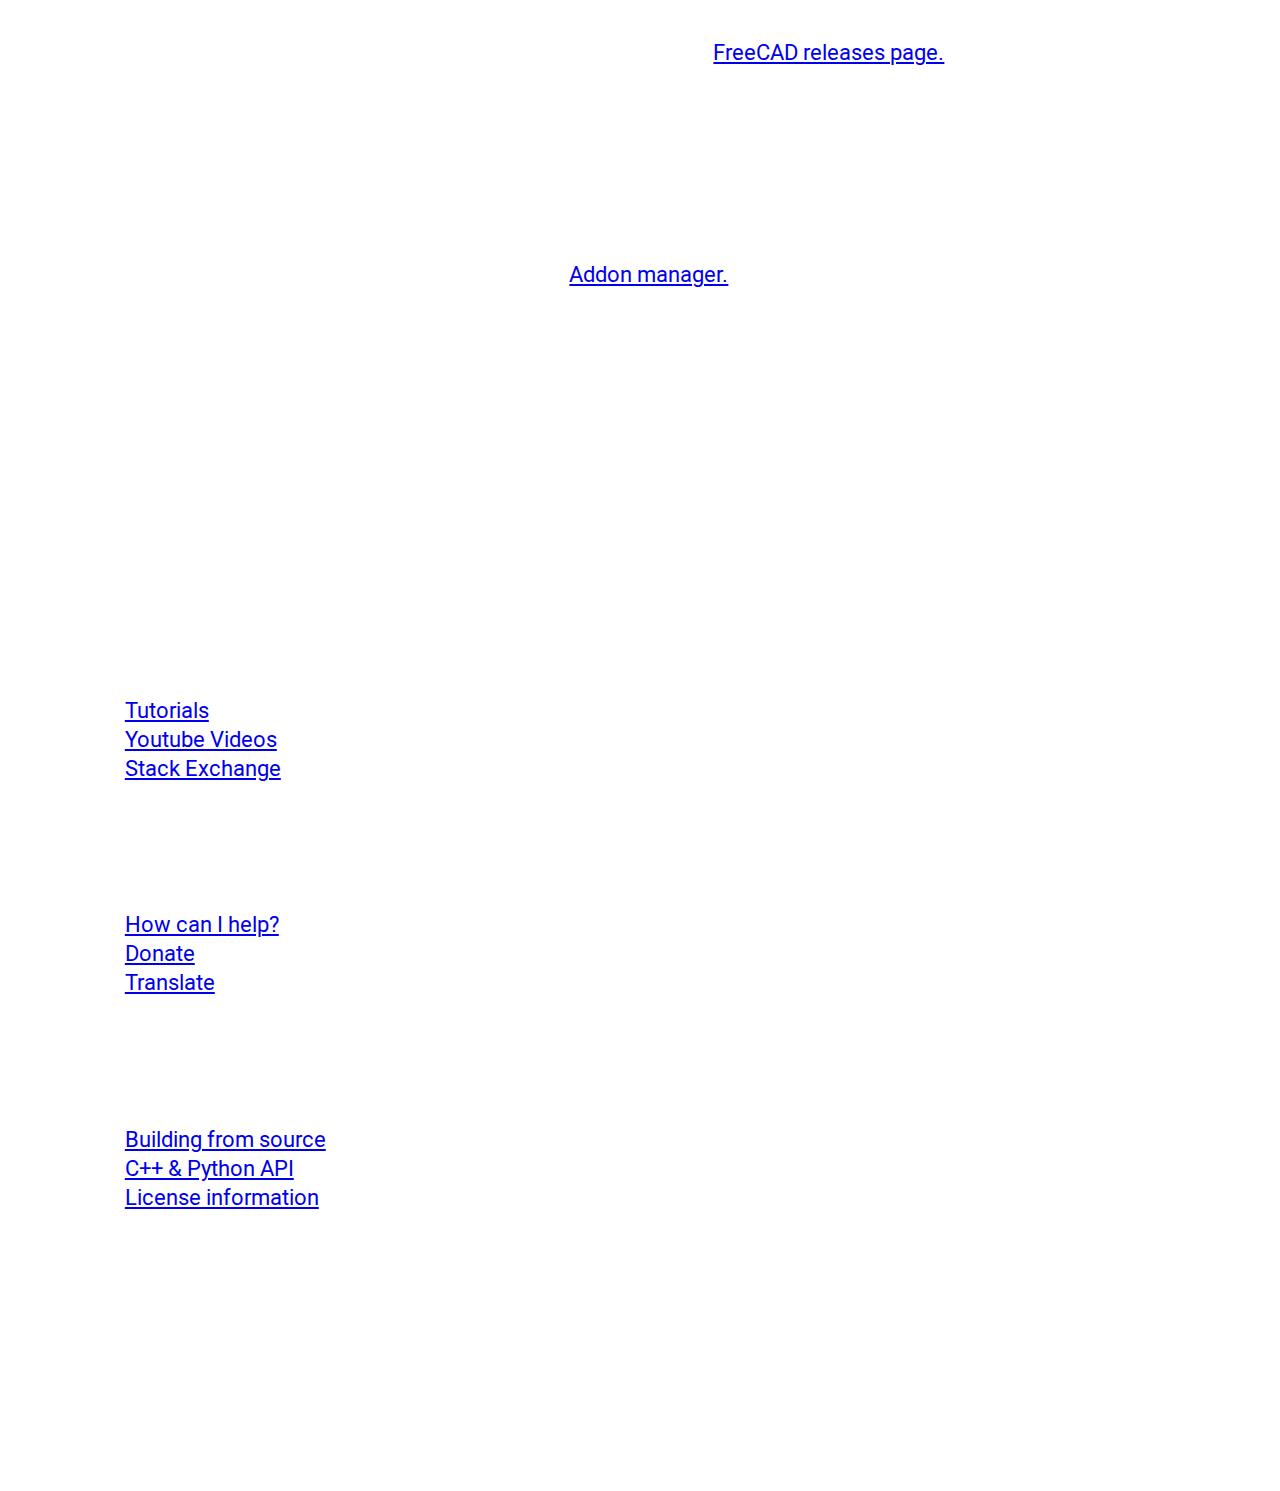
==== commit 6327e02c: "Remove space between letters in checksum" ====
--- a/downloads.html
+++ b/downloads.html
@@ -52,7 +52,7 @@
           <a class="dropdown-item text-dark" href="#"><img class="mr-3" src="lang/sv_SE/flag.jpg"/>Swedish</a>
           <a class="dropdown-item text-dark" href="#"><img class="mr-3" src="lang/uk/flag.jpg"/>Ukrainian</a>
           <a class="dropdown-item text-dark" href="#"><img class="mr-3" src="lang/it/flag.jpg"/>Italian</a>
-          <!-- <a class="dropdown-item text-dark" href="#"><img class="mr-3" src="lang/pt_BR/flag.jpg"/>Portuguese, Brazilian</a> -->
+          <a class="dropdown-item text-dark" href="#"><img class="mr-3" src="lang/pt_BR/flag.jpg"/>Portuguese, Brazilian</a>
           <a class="dropdown-item text-dark" href="#"><img class="mr-3" src="lang/el/flag.jpg"/>Greek</a>
           <a class="dropdown-item text-dark" href="#"><img class="mr-3" src="lang/sk/flag.jpg"/>Slovak</a>
           <a class="dropdown-item text-dark" href="#"><img class="mr-3" src="lang/tr/flag.jpg"/>Turkish</a>
@@ -118,7 +118,7 @@
 
 	<div id="main" class="container-fluid">
 		<div class="download-notes text-center">
-			<h2 class="downloads-notes-title">Current stable version: 0.17</h2>
+			<h2 class="downloads-notes-title">Current stable version: 0.18.3</h2>
 			<p>Select your desired platform</p>
     </div>
 
@@ -127,14 +127,50 @@
         <div class="card text-dark">
           <div class="card-body d-block align-items-center text-center px-xl-5 py-xl-4">
             <img class="w-100 p-4" src="svg/icon-windows.svg" alt="Windows">
+
             <h3 class="card-title download-platform-name m-0 pb-3">Windows</h3>
-            <div class="flex-column flex-lg-row">
-              <a class="btn btn-primary rounded-pill my-1" role="button" href="https://github.com/FreeCAD/FreeCAD/releases/download/0.17/FreeCAD-0.17.13528.5c3f7bf-WIN-x86-installer.exe">32-Bit</a>
-              <a class="btn btn-primary rounded-pill my-1" role="button" href="https://github.com/FreeCAD/FreeCAD/releases/download/0.17/FreeCAD-0.17.13541.9948ee4-WIN-x64-installer.exe">64-Bit</a>
-            </div>
-          </div>
-          <div class="card-footer px-xl-5 py-xl-4">
-            <small class="text-muted">
+
+            <div class="dropdown">
+              <a class="btn btn-primary rounded-pill my-1 dropdown-toggle" href="#" role="button" id="dropdownMenuWindows" data-toggle="dropdown" aria-haspopup="true" aria-expanded="false">
+                Select
+              </a>
+            
+              <div class="dropdown-menu dropdown-menu-right" aria-labelledby="dropdownMenuWindows">
+                <a class="dropdown-item text-dark" href="https://github.com/FreeCAD/FreeCAD/releases/download/0.18.3/FreeCAD-0.18.16131.3129ae4-WIN-x32-installer.exe">
+                  Installer (32-Bit)
+                </a>
+
+                <a class="dropdown-item text-dark" href="https://github.com/FreeCAD/FreeCAD/releases/download/0.18.3/FreeCAD-0.18.16131.3129ae4-WIN-x64-installer.exe">
+                  Installer (64-Bit)
+                </a>
+              </div>
+            </div>
+
+            <div class="dropdown mt-1">
+              <a class="btn btn-outline-primary rounded-pill my-1 dropdown-toggle" href="#" role="button" id="checksumWindows" data-toggle="dropdown" aria-haspopup="true" aria-expanded="false">
+                Checksum
+              </a>
+              
+              <div class="dropdown-menu dropdown-menu-right" aria-labelledby="checksumWindows">
+                <h6 class="dropdown-header">Installer (32-Bit)</h6>
+
+                <code class="dropdown-item-text text-muted text-wrap">
+                  ef5d4108329c71b4b5b60fbe2fbc49acef86694942e83765a4863010eabe0d79
+                </code>
+
+                <div class="dropdown-divider"></div>
+
+                <h6 class="dropdown-header">Installer (64-Bit)</h6>
+
+                <code class="dropdown-item-text text-muted text-wrap">
+                  c521b8ca5dd9ed287bc3afbe57aa39f4dea4ca89e13fb58c3258d3792f86d48f
+                </code>
+              </div>
+            </div>
+          </div>
+
+          <div class="card-footer text-muted px-xl-5 py-xl-4">
+            <small>
               Windows 7 is the minimum supported version. For more info on installation, please check out the 
               <a href="https://www.freecadweb.org/wiki/Install_on_Windows">wiki</a>.
             </small>
@@ -145,11 +181,36 @@
         <div class="card text-dark">
           <div class="card-body d-block align-items-center text-center px-xl-5 py-xl-4">
             <img class="w-100 p-4" src="svg/icon-apple.svg" alt="Mac">
+
             <h3 class="card-title download-platform-name m-0 pb-3">Mac</h3>
-            <a class="btn btn-primary rounded-pill my-1" role="button" href="https://github.com/FreeCAD/FreeCAD/releases/download/0.17/FreeCAD_0.17-13541.9948ee4-OSX-x86_64-Qt5.dmg">
-              64-Bit
-            </a>
-          </div>
+
+            <div class="dropdown">
+              <a class="btn btn-primary rounded-pill my-1 dropdown-toggle" href="#" role="button" id="dropdownMenuMac" data-toggle="dropdown" aria-haspopup="true" aria-expanded="false">
+                Select
+              </a>
+            
+              <div class="dropdown-menu dropdown-menu-right" aria-labelledby="dropdownMenuMac">
+                <a class="dropdown-item text-dark" href="https://github.com/FreeCAD/FreeCAD/releases/download/0.18.3/FreeCAD_0.18-16131-OSX-x86_64-conda-Qt5-Py3.dmg">
+                  Installer (64-Bit)
+                </a>
+              </div>
+            </div>
+
+            <div class="dropdown mt-1">
+              <a class="btn btn-outline-primary rounded-pill my-1 dropdown-toggle" href="#" role="button" id="checksumMac" data-toggle="dropdown" aria-haspopup="true" aria-expanded="false">
+                Checksum
+              </a>
+              
+              <div class="dropdown-menu dropdown-menu-right" aria-labelledby="checksumMac">
+                <h6 class="dropdown-header">Installer (64-Bit)</h6>
+
+                <code class="dropdown-item-text text-muted text-wrap">
+                  bd045359eaa0684ec644460fdc86885f4c1874c23d180de9dff5d277ed1f27f3
+                </code>
+              </div>
+            </div>
+          </div>
+
           <div class="card-footer px-xl-5 py-xl-4">
             <small class="text-muted">
               Mac OS X 10.11 El Capitan is the minimum supported version. For more info on installation, please check out the 
@@ -162,11 +223,44 @@
         <div class="card text-dark">
           <div class="card-body d-block align-items-center text-center px-xl-5 py-xl-4">
             <img class="w-100 p-4" src="svg/icon-linux.svg" alt="Linux">
+
             <h3 class="card-title download-platform-name m-0 pb-3">Linux</h3>
-            <a class="btn btn-primary rounded-pill my-1" role="button" href="https://github.com/FreeCAD/FreeCAD/releases/download/0.17/FreeCAD-0.17.13541.9948ee4.glibc2.17-x86_64.AppImage">
-              64-Bit AppImage
-            </a>
-          </div>
+
+            <div class="dropdown">
+              <a class="btn btn-primary rounded-pill my-1 dropdown-toggle" href="#" role="button" id="dropdownMenuLinux" data-toggle="dropdown" aria-haspopup="true" aria-expanded="false">
+                Select
+              </a>
+            
+              <div class="dropdown-menu dropdown-menu-right" aria-labelledby="dropdownMenuLinux">
+                <a class="dropdown-item text-dark" href="https://github.com/FreeCAD/FreeCAD/releases/download/0.18.3/FreeCAD_0.18-16131-Linux-Conda_Py3Qt5_glibc2.12-x86_64.AppImage">
+                  AppImage (64-Bit)
+                </a>
+
+                <a class="dropdown-item text-dark" href="https://flathub.org/apps/details/org.freecadweb.FreeCAD">
+                  Flatpak
+                </a>
+
+                <a class="dropdown-item text-dark" href="https://snapcraft.io/freecad">
+                  Snap
+                </a>
+              </div>
+            </div>
+
+            <div class="dropdown mt-1">
+              <a class="btn btn-outline-primary rounded-pill my-1 dropdown-toggle" href="#" role="button" id="checksumLinux" data-toggle="dropdown" aria-haspopup="true" aria-expanded="false">
+                Checksum
+              </a>
+              
+              <div class="dropdown-menu dropdown-menu-right" aria-labelledby="checksumLinux">
+                <h6 class="dropdown-header">AppImage (64-Bit)</h6>
+
+                <code class="dropdown-item-text text-muted text-wrap">
+                  fb65332af1f71c882ae2c9c2198e3116ee25b72a635ea538889143e9d4585e67
+                </code>
+              </div>
+            </div>
+          </div>
+
           <div class="card-footer px-xl-5 py-xl-4">
             <small class="text-muted">
               For distro-specific instructions, such as Ubuntu PPA, and other ways to install on Linux, please check out the 
@@ -182,8 +276,7 @@
       <p>
         FreeCAD's development is always active! Do you want to check out the latest development 
         release? For MacOS, Windows, Linux (AppImage) and source code, see the  
-        <a href="https://github.com/FreeCAD/FreeCAD/releases" class="badge badge-light">FreeCAD releases</a>
-        page.
+        <a href="https://github.com/FreeCAD/FreeCAD/releases" class="badge badge-light">FreeCAD releases page.</a>
       </p>
     </div>
 
@@ -192,7 +285,7 @@
       <p>
         The FreeCAD community provides a wealth of additional modules and macros. They can 
         now easily be installed directly from within FreeCAD using the   
-        <a href="https://www.freecadweb.org/wiki/AddonManager" class="badge badge-light">Addon manager</a>.
+        <a href="https://www.freecadweb.org/wiki/AddonManager" class="badge badge-light">Addon manager.</a>
       </p>
     </div>
 	</div>
@@ -250,4 +343,4 @@
   <script src="js/popper-1.14.7.min.js"></script>
   <script src="js/bootstrap-4.3.1.min.js"></script>
 </body>
-</html>+</html>
